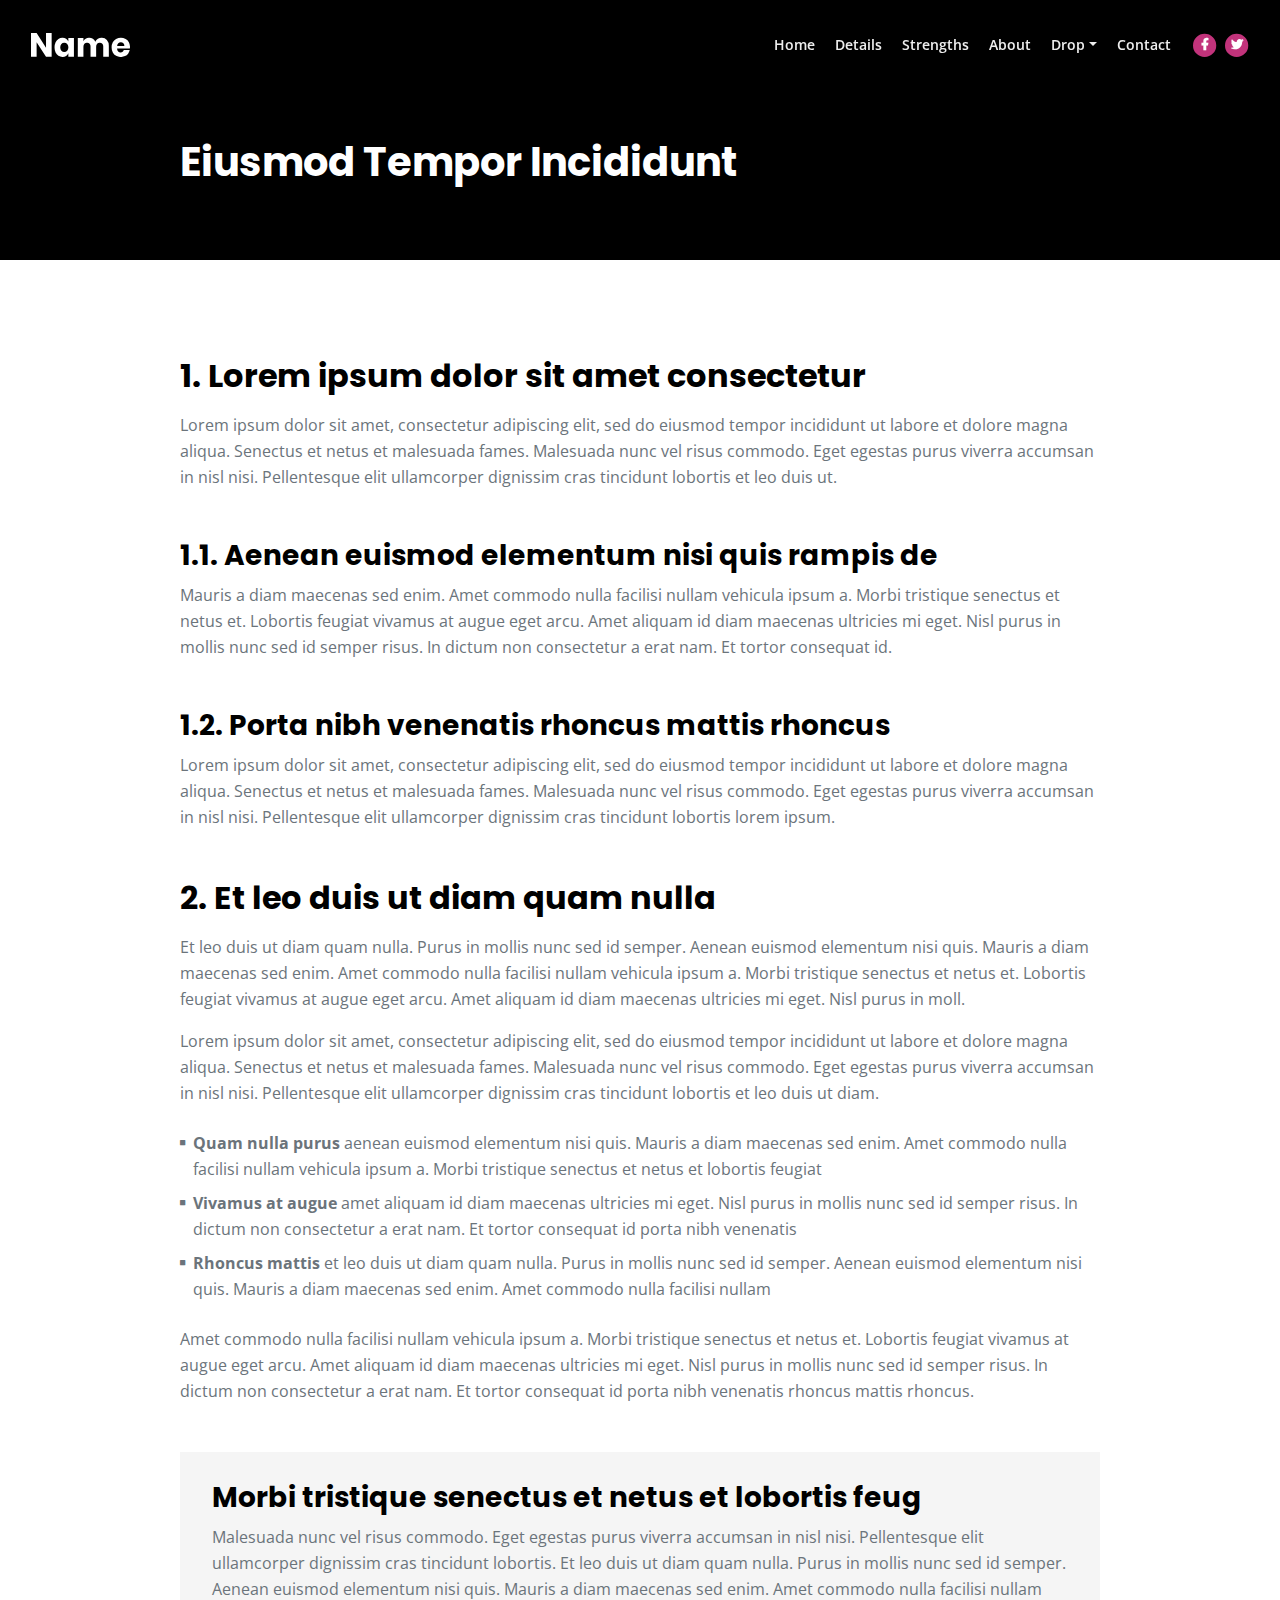
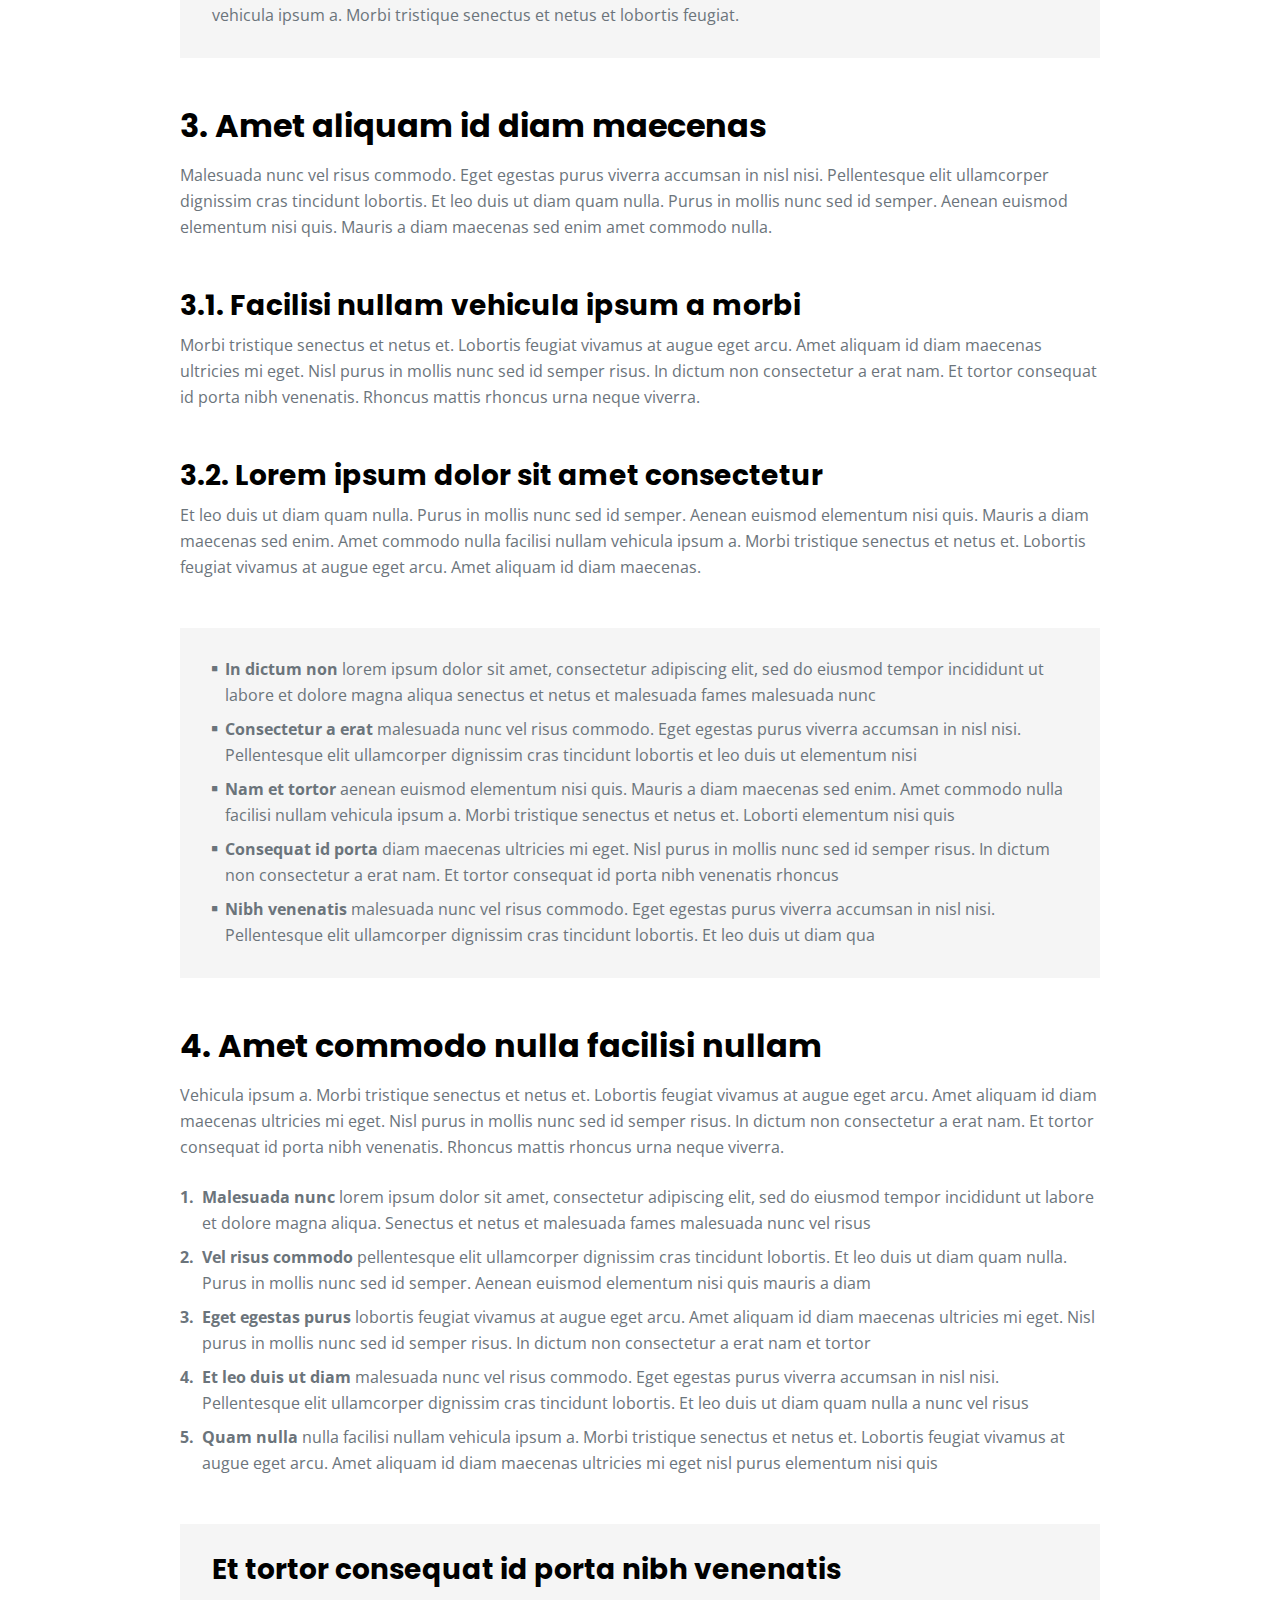
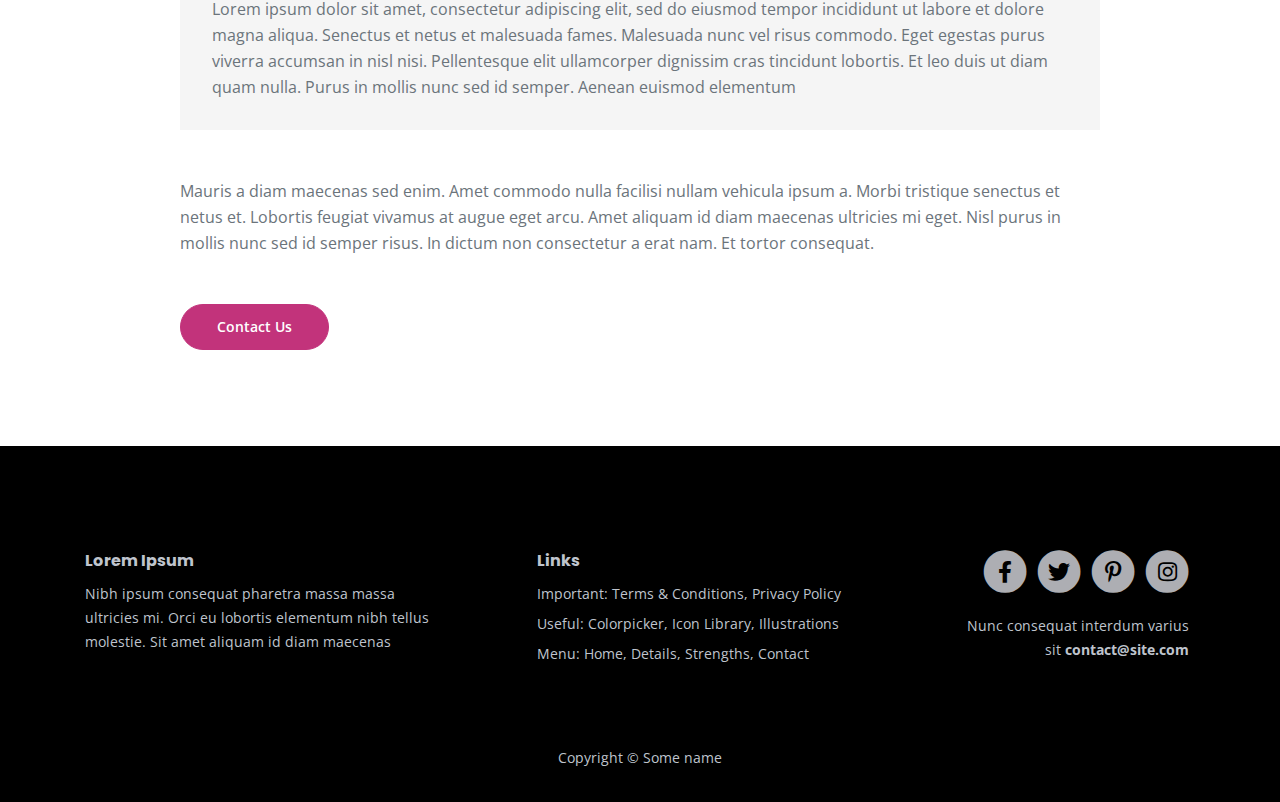
==== privacy.html @ de491080 "first commmit" ====
<!DOCTYPE html>
<html lang="en">
    <head>
        <meta charset="utf-8">
        <meta name="viewport" content="width=device-width, initial-scale=1, shrink-to-fit=no">
        
        <!-- SEO Meta Tags -->
        <meta name="description" content="Your description">
        <meta name="author" content="Your name">

        <!-- OG Meta Tags to improve the way the post looks when you share the page on Facebook, Twitter, LinkedIn -->
        <meta property="og:site_name" content="" /> <!-- website name -->
        <meta property="og:site" content="" /> <!-- website link -->
        <meta property="og:title" content=""/> <!-- title shown in the actual shared post -->
        <meta property="og:description" content="" /> <!-- description shown in the actual shared post -->
        <meta property="og:image" content="" /> <!-- image link, make sure it's jpg -->
        <meta property="og:url" content="" /> <!-- where do you want your post to link to -->
        <meta name="twitter:card" content="summary_large_image"> <!-- to have large image post format in Twitter -->

        <!-- Webpage Title -->
        <title>Privacy Policy</title>
        
        <!-- Styles -->
        <link rel="preconnect" href="https://fonts.gstatic.com">
        <link href="https://fonts.googleapis.com/css2?family=Open+Sans:ital,wght@0,400;0,600;0,700;1,400&family=Poppins:wght@600&display=swap" rel="stylesheet">
        <link href="css/bootstrap.css" rel="stylesheet">
        <link href="css/fontawesome-all.css" rel="stylesheet">
        <link href="css/swiper.css" rel="stylesheet">
        <link href="css/magnific-popup.css" rel="stylesheet">
        <link href="css/styles.css" rel="stylesheet">
        
        <!-- Favicon  -->
        <link rel="icon" href="images/favicon.png">
    </head>
    <body data-spy="scroll" data-target=".fixed-top">
        
        <!-- Navigation -->
        <nav class="navbar navbar-expand-lg fixed-top navbar-dark">
            <div class="container">
                
                <!-- Image Logo -->
                <a class="navbar-brand logo-image" href="index.html"><img src="images/logo.svg" alt="alternative"></a>  

                <!-- Text Logo - Use this if you don't have a graphic logo -->
                <!-- <a class="navbar-brand logo-text page-scroll" href="index.html">Name</a> -->

                <button class="navbar-toggler p-0 border-0" type="button" data-toggle="offcanvas">
                    <span class="navbar-toggler-icon"></span>
                </button>

                <div class="navbar-collapse offcanvas-collapse" id="navbarsExampleDefault">
                    <ul class="navbar-nav ml-auto">
                        <li class="nav-item">
                            <a class="nav-link page-scroll" href="index.html#header">Home <span class="sr-only">(current)</span></a>
                        </li>
                        <li class="nav-item">
                            <a class="nav-link page-scroll" href="index.html#details">Details</a>
                        </li>
                        <li class="nav-item">
                            <a class="nav-link page-scroll" href="index.html#strengths">Strengths</a>
                        </li>
                        <li class="nav-item">
                            <a class="nav-link page-scroll" href="index.html#about">About</a>
                        </li>
                        <li class="nav-item dropdown">
                            <a class="nav-link dropdown-toggle" href="#" id="dropdown01" data-toggle="dropdown" aria-haspopup="true" aria-expanded="false">Drop</a>
                            <div class="dropdown-menu" aria-labelledby="dropdown01">
                                <a class="dropdown-item page-scroll" href="article.html">Article Details</a>
                                <div class="dropdown-divider"></div>
                                <a class="dropdown-item page-scroll" href="terms.html">Terms Conditions</a>
                                <div class="dropdown-divider"></div>
                                <a class="dropdown-item page-scroll" href="privacy.html">Privacy Policy</a>
                            </div>
                        </li>
                        <li class="nav-item">
                            <a class="nav-link page-scroll" href="index.html#contact">Contact</a>
                        </li>
                    </ul>
                    <span class="nav-item social-icons">
                        <span class="fa-stack">
                            <a href="#your-link">
                                <i class="fas fa-circle fa-stack-2x"></i>
                                <i class="fab fa-facebook-f fa-stack-1x"></i>
                            </a>
                        </span>
                        <span class="fa-stack">
                            <a href="#your-link">
                                <i class="fas fa-circle fa-stack-2x"></i>
                                <i class="fab fa-twitter fa-stack-1x"></i>
                            </a>
                        </span>
                    </span>
                </div> <!-- end of navbar-collapse -->
            </div> <!-- end of container -->
        </nav> <!-- end of navbar -->
        <!-- end of navigation -->


        <!-- Header -->
        <header class="ex-header">
            <div class="container">
                <div class="row">
                    <div class="col-xl-10 offset-xl-1">
                        <h1>Eiusmod Tempor Incididunt</h1>
                    </div> <!-- end of col -->
                </div> <!-- end of row -->
            </div> <!-- end of container -->
        </header> <!-- end of ex-header -->
        <!-- end of header -->


        <!-- Basic -->
        <div class="ex-basic-1 pt-5 pb-5">
            <div class="container">
                <div class="row">
                    <div class="col-xl-10 offset-xl-1">
                        <h2 class="mt-5 mb-3">1. Lorem ipsum dolor sit amet consectetur</h2>
                        <p class="mb-5">Lorem ipsum dolor sit amet, consectetur adipiscing elit, sed do eiusmod tempor incididunt ut labore et dolore magna aliqua. Senectus et netus et malesuada fames. Malesuada nunc vel risus commodo. Eget egestas purus viverra accumsan in nisl nisi. Pellentesque elit ullamcorper dignissim cras tincidunt lobortis et leo duis ut.</p>
                        <h3>1.1. Aenean euismod elementum nisi quis rampis de</h3>
                        <p class="mb-5">Mauris a diam maecenas sed enim. Amet commodo nulla facilisi nullam vehicula ipsum a. Morbi tristique senectus et netus et. Lobortis feugiat vivamus at augue eget arcu. Amet aliquam id diam maecenas ultricies mi eget. Nisl purus in mollis nunc sed id semper risus. In dictum non consectetur a erat nam. Et tortor consequat id.</p>
                        <h3>1.2. Porta nibh venenatis rhoncus mattis rhoncus</h3>
                        <p class="mb-5">Lorem ipsum dolor sit amet, consectetur adipiscing elit, sed do eiusmod tempor incididunt ut labore et dolore magna aliqua. Senectus et netus et malesuada fames. Malesuada nunc vel risus commodo. Eget egestas purus viverra accumsan in nisl nisi. Pellentesque elit ullamcorper dignissim cras tincidunt lobortis lorem ipsum.</p>
                        
                        <h2 class="mb-3">2. Et leo duis ut diam quam nulla</h2>
                        <p>Et leo duis ut diam quam nulla. Purus in mollis nunc sed id semper. Aenean euismod elementum nisi quis. Mauris a diam maecenas sed enim. Amet commodo nulla facilisi nullam vehicula ipsum a. Morbi tristique senectus et netus et. Lobortis feugiat vivamus at augue eget arcu. Amet aliquam id diam maecenas ultricies mi eget. Nisl purus in moll.</p>
                        <p class="mb-4">Lorem ipsum dolor sit amet, consectetur adipiscing elit, sed do eiusmod tempor incididunt ut labore et dolore magna aliqua. Senectus et netus et malesuada fames. Malesuada nunc vel risus commodo. Eget egestas purus viverra accumsan in nisl nisi. Pellentesque elit ullamcorper dignissim cras tincidunt lobortis et leo duis ut diam.</p>
                        <ul class="list-unstyled li-space-lg mb-4">
                            <li class="media">
                                <i class="fas fa-square"></i>
                                <div class="media-body"><strong>Quam nulla purus</strong> aenean euismod elementum nisi quis. Mauris a diam maecenas sed enim. Amet commodo nulla facilisi nullam vehicula ipsum a. Morbi tristique senectus et netus et lobortis feugiat</div>
                            </li>
                            <li class="media">
                                <i class="fas fa-square"></i>
                                <div class="media-body"><strong>Vivamus at augue</strong> amet aliquam id diam maecenas ultricies mi eget. Nisl purus in mollis nunc sed id semper risus. In dictum non consectetur a erat nam. Et tortor consequat id porta nibh venenatis</div>
                            </li>
                            <li class="media">
                                <i class="fas fa-square"></i>
                                <div class="media-body"><strong>Rhoncus mattis</strong> et leo duis ut diam quam nulla. Purus in mollis nunc sed id semper. Aenean euismod elementum nisi quis. Mauris a diam maecenas sed enim. Amet commodo nulla facilisi nullam</div>
                            </li>
                        </ul>
                        <p class="mb-5">Amet commodo nulla facilisi nullam vehicula ipsum a. Morbi tristique senectus et netus et. Lobortis feugiat vivamus at augue eget arcu. Amet aliquam id diam maecenas ultricies mi eget. Nisl purus in mollis nunc sed id semper risus. In dictum non consectetur a erat nam. Et tortor consequat id porta nibh venenatis rhoncus mattis rhoncus.</p>
                        <div class="text-box mb-5">
                            <h3>Morbi tristique senectus et netus et lobortis feug</h3>
                            <p>Malesuada nunc vel risus commodo. Eget egestas purus viverra accumsan in nisl nisi. Pellentesque elit ullamcorper dignissim cras tincidunt lobortis. Et leo duis ut diam quam nulla. Purus in mollis nunc sed id semper. Aenean euismod elementum nisi quis. Mauris a diam maecenas sed enim. Amet commodo nulla facilisi nullam vehicula ipsum a. Morbi tristique senectus et netus et lobortis feugiat.</p>
                        </div> <!-- end of text-box -->
                        
                        <h2 class="mb-3">3. Amet aliquam id diam maecenas</h2>
                        <p class="mb-5"> Malesuada nunc vel risus commodo. Eget egestas purus viverra accumsan in nisl nisi. Pellentesque elit ullamcorper dignissim cras tincidunt lobortis. Et leo duis ut diam quam nulla. Purus in mollis nunc sed id semper. Aenean euismod elementum nisi quis. Mauris a diam maecenas sed enim amet commodo nulla.</p>
                        <h3>3.1. Facilisi nullam vehicula ipsum a morbi</h3>
                        <p class="mb-5">Morbi tristique senectus et netus et. Lobortis feugiat vivamus at augue eget arcu. Amet aliquam id diam maecenas ultricies mi eget. Nisl purus in mollis nunc sed id semper risus. In dictum non consectetur a erat nam. Et tortor consequat id porta nibh venenatis. Rhoncus mattis rhoncus urna neque viverra.</p>
                        <h3>3.2. Lorem ipsum dolor sit amet consectetur</h3>
                        <p class="mb-5">Et leo duis ut diam quam nulla. Purus in mollis nunc sed id semper. Aenean euismod elementum nisi quis. Mauris a diam maecenas sed enim. Amet commodo nulla facilisi nullam vehicula ipsum a. Morbi tristique senectus et netus et. Lobortis feugiat vivamus at augue eget arcu. Amet aliquam id diam maecenas.</p>
                        <div class="text-box mb-5">
                            <ul class="list-unstyled li-space-lg">
                                <li class="media">
                                    <i class="fas fa-square"></i>
                                    <div class="media-body"><strong>In dictum non</strong> lorem ipsum dolor sit amet, consectetur adipiscing elit, sed do eiusmod tempor incididunt ut labore et dolore magna aliqua senectus et netus et malesuada fames malesuada nunc</div>
                                </li>
                                <li class="media">
                                    <i class="fas fa-square"></i>
                                    <div class="media-body"><strong>Consectetur a erat</strong> malesuada nunc vel risus commodo. Eget egestas purus viverra accumsan in nisl nisi. Pellentesque elit ullamcorper dignissim cras tincidunt lobortis et leo duis ut elementum nisi</div>
                                </li>
                                <li class="media">
                                    <i class="fas fa-square"></i>
                                    <div class="media-body"><strong>Nam et tortor</strong> aenean euismod elementum nisi quis. Mauris a diam maecenas sed enim. Amet commodo nulla facilisi nullam vehicula ipsum a. Morbi tristique senectus et netus et. Loborti elementum nisi quis</div>
                                </li>
                                <li class="media">
                                    <i class="fas fa-square"></i>
                                    <div class="media-body"><strong>Consequat id porta</strong> diam maecenas ultricies mi eget. Nisl purus in mollis nunc sed id semper risus. In dictum non consectetur a erat nam. Et tortor consequat id porta nibh venenatis rhoncus</div>
                                </li>
                                <li class="media">
                                    <i class="fas fa-square"></i>
                                    <div class="media-body"><strong>Nibh venenatis</strong> malesuada nunc vel risus commodo. Eget egestas purus viverra accumsan in nisl nisi. Pellentesque elit ullamcorper dignissim cras tincidunt lobortis. Et leo duis ut diam qua</div>
                                </li>
                            </ul>
                        </div> <!-- end of text-box -->
                        
                        <h2 class="mb-3">4. Amet commodo nulla facilisi nullam</h2>
                        <p class="mb-4">Vehicula ipsum a. Morbi tristique senectus et netus et. Lobortis feugiat vivamus at augue eget arcu. Amet aliquam id diam maecenas ultricies mi eget. Nisl purus in mollis nunc sed id semper risus. In dictum non consectetur a erat nam. Et tortor consequat id porta nibh venenatis. Rhoncus mattis rhoncus urna neque viverra.</p>
                        <ul class="list-unstyled li-space-lg mb-5">
                            <li class="media">
                                <strong>1.</strong>
                                <div class="media-body"><strong>Malesuada nunc</strong> lorem ipsum dolor sit amet, consectetur adipiscing elit, sed do eiusmod tempor incididunt ut labore et dolore magna aliqua. Senectus et netus et malesuada fames malesuada nunc vel risus</div>
                            </li>
                            <li class="media">
                                <strong>2.</strong>
                                <div class="media-body"><strong>Vel risus commodo</strong> pellentesque elit ullamcorper dignissim cras tincidunt lobortis. Et leo duis ut diam quam nulla. Purus in mollis nunc sed id semper. Aenean euismod elementum nisi quis mauris a diam</div>
                            </li>
                            <li class="media">
                                <strong>3.</strong>
                                <div class="media-body"><strong>Eget egestas purus</strong> lobortis feugiat vivamus at augue eget arcu. Amet aliquam id diam maecenas ultricies mi eget. Nisl purus in mollis nunc sed id semper risus. In dictum non consectetur a erat nam et tortor</div>
                            </li>
                            <li class="media">
                                <strong>4.</strong>
                                <div class="media-body"><strong>Et leo duis ut diam</strong> malesuada nunc vel risus commodo. Eget egestas purus viverra accumsan in nisl nisi. Pellentesque elit ullamcorper dignissim cras tincidunt lobortis. Et leo duis ut diam quam nulla a nunc vel risus</div>
                            </li>
                            <li class="media">
                                <strong>5.</strong>
                                <div class="media-body"><strong>Quam nulla</strong> nulla facilisi nullam vehicula ipsum a. Morbi tristique senectus et netus et. Lobortis feugiat vivamus at augue eget arcu. Amet aliquam id diam maecenas ultricies mi eget nisl purus elementum nisi quis</div>
                            </li>
                        </ul>
                        
                        <div class="text-box mb-5">
                            <h3>Et tortor consequat id porta nibh venenatis</h3>
                            <p>Lorem ipsum dolor sit amet, consectetur adipiscing elit, sed do eiusmod tempor incididunt ut labore et dolore magna aliqua. Senectus et netus et malesuada fames. Malesuada nunc vel risus commodo. Eget egestas purus viverra accumsan in nisl nisi. Pellentesque elit ullamcorper dignissim cras tincidunt lobortis. Et leo duis ut diam quam nulla. Purus in mollis nunc sed id semper. Aenean euismod elementum</p>
                        </div> <!-- end of text-box -->
                        <p class="mb-5">Mauris a diam maecenas sed enim. Amet commodo nulla facilisi nullam vehicula ipsum a. Morbi tristique senectus et netus et. Lobortis feugiat vivamus at augue eget arcu. Amet aliquam id diam maecenas ultricies mi eget. Nisl purus in mollis nunc sed id semper risus. In dictum non consectetur a erat nam. Et tortor consequat.</p>
                        
                        <a class="btn-solid-reg mb-5" href="index.html#contact">Contact Us</a>
                    </div> <!-- end of col -->
                </div> <!-- end of row -->
            </div> <!-- end of container -->
        </div> <!-- end of ex-basic-1 -->
        <!-- end of basic -->


        <!-- Footer -->
        <div class="footer">
            <div class="container">
                <div class="row">
                    <div class="col-lg-12">
                        <div class="footer-col first">
                            <h6>Lorem Ipsum</h6>
                            <p class="p-small">Nibh ipsum consequat pharetra massa massa ultricies mi. Orci eu lobortis elementum nibh tellus molestie. Sit amet aliquam id diam maecenas</p>
                        </div> <!-- end of footer-col -->
                        <div class="footer-col second">
                            <h6>Links</h6>
                            <ul class="list-unstyled li-space-lg p-small">
                                <li>Important: <a href="terms.html">Terms & Conditions</a>, <a href="privacy.html">Privacy Policy</a></li>
                                <li>Useful: <a href="#">Colorpicker</a>, <a href="#">Icon Library</a>, <a href="#">Illustrations</a></li>
                                <li>Menu: <a class="page-scroll" href="#header">Home</a>, <a class="page-scroll" href="#details">Details</a>, <a class="page-scroll" href="#strengths">Strengths</a>, <a class="page-scroll" href="#contact">Contact</a></li>
                            </ul>
                        </div> <!-- end of footer-col -->
                        <div class="footer-col third">
                            <span class="fa-stack">
                                <a href="#your-link">
                                    <i class="fas fa-circle fa-stack-2x"></i>
                                    <i class="fab fa-facebook-f fa-stack-1x"></i>
                                </a>
                            </span>
                            <span class="fa-stack">
                                <a href="#your-link">
                                    <i class="fas fa-circle fa-stack-2x"></i>
                                    <i class="fab fa-twitter fa-stack-1x"></i>
                                </a>
                            </span>
                            <span class="fa-stack">
                                <a href="#your-link">
                                    <i class="fas fa-circle fa-stack-2x"></i>
                                    <i class="fab fa-pinterest-p fa-stack-1x"></i>
                                </a>
                            </span>
                            <span class="fa-stack">
                                <a href="#your-link">
                                    <i class="fas fa-circle fa-stack-2x"></i>
                                    <i class="fab fa-instagram fa-stack-1x"></i>
                                </a>
                            </span>
                            <p class="p-small">Nunc consequat interdum varius sit <a href="mailto:contact@site.com"><strong>contact@site.com</strong></a></p>
                        </div> <!-- end of footer-col -->
                    </div> <!-- end of col -->
                </div> <!-- end of row -->
            </div> <!-- end of container -->
        </div> <!-- end of footer -->  
        <!-- end of footer -->


        <!-- Copyright -->
        <div class="copyright">
            <div class="container">
                <div class="row">
                    <div class="col-lg-12">
                        <p class="p-small">Copyright © Some name</p>
                    </div> <!-- end of col -->
                </div> <!-- enf of row -->
            </div> <!-- end of container -->
        </div> <!-- end of copyright --> 
        <!-- end of copyright -->
        
            
        <!-- Scripts -->
        <script src="js/jquery.min.js"></script> <!-- jQuery for Bootstrap's JavaScript plugins -->
        <script src="js/bootstrap.min.js"></script> <!-- Bootstrap framework -->
        <script src="js/jquery.easing.min.js"></script> <!-- jQuery Easing for smooth scrolling between anchors -->
        <script src="js/swiper.min.js"></script> <!-- Swiper for image and text sliders -->
        <script src="js/jquery.magnific-popup.js"></script> <!-- Magnific Popup for lightboxes -->
        <script src="js/scripts.js"></script> <!-- Custom scripts -->
    </body>
</html>
---- css/styles.css ----
/* Description: Master CSS file */

/*****************************************
Table Of Contents:
- General Styles
- Navigation
- Header
- Details 1
- Details 2
- Details Lightbox
- Details 3
- Mission
- Strengths
- Projects
- About
- Invitation
- Contact
- Footer
- Copyright
- Back To Top Button 
- Extra Pages
- Media Queries
******************************************/

/*****************************************
Colors:
- Backgrounds, navbar - black #000000
- Backgrounds - light gray #f5f5f5
- Buttons, icons - red #c2337b
- Headings text - black #000000
- Body text - dark gray #6b747b
******************************************/


/**************************/
/*     General Styles     */
/**************************/
body,
html {
    width: 100%;
	height: 100%;
}

body, p {
	color: #6b747b; 
	font: 400 1rem/1.625rem "Open Sans", sans-serif;
}

h1 {
	color: #000000;
	font-weight: 700;
	font-size: 2.5rem;
	line-height: 3.25rem;
	font-family: "Poppins"
}

h2 {
	color: #000000;
	font-weight: 700;
	font-size: 2rem;
	line-height: 2.5rem;
	font-family: "Poppins"
}

h3 {
	color: #000000;
	font-weight: 700;
	font-size: 1.75rem;
	line-height: 2.25rem;
	font-family: "Poppins"
}

h4 {
	color: #000000;
	font-weight: 700;
	font-size: 1.5rem;
	line-height: 2rem;
	font-family: "Poppins"
}

h5 {
	color: #000000;
	font-weight: 700;
	font-size: 1.25rem;
	line-height: 1.625rem;
	font-family: "Poppins"
}

h6 {
	color: #000000;
	font-weight: 700;
	font-size: 1rem;
	line-height: 1.375rem;
	font-family: "Poppins"
}

.p-large {
	font-size: 1.125rem;
	line-height: 1.75rem;
}

.p-small {
	font-size: 0.875rem;
	line-height: 1.5rem;
}

.testimonial-text {
	font-style: italic;
}

.testimonial-author {
	font-weight: 700;
	font-size: 1rem;
	line-height: 1.5rem;
}

.li-space-lg li {
	margin-bottom: 0.5rem;
}

a {
	color: #6b747b;
	text-decoration: underline;
}

a:hover {
	color: #6b747b;
	text-decoration: underline;
}

.no-line {
	text-decoration: none;
}

.no-line:hover {
	text-decoration: none;
}

.red {
	color: #c2337b;
}

.bg-gray {
	background-color: #f5f5f5;
}

.hr-heading {
	display: block;
	width: 3rem;
	height: 2px;
	margin-top: 0.75rem;
	margin-bottom: 0.75rem;
	border: none;
	background-color: #c2337b;
}

.btn-solid-reg {
	display: inline-block;
	padding: 1.375rem 2.25rem 1.375rem 2.25rem;
	border: 1px solid #c2337b;
	border-radius: 32px;
	background-color: #c2337b;
	color: #ffffff;
	font-weight: 600;
	font-size: 0.875rem;
	line-height: 0;
	text-decoration: none;
	transition: all 0.2s;
}

.btn-solid-reg:hover {
	background-color: transparent;
	color: #c2337b; /* needs to stay here because of the color property of a tag */
	text-decoration: none;
}

.btn-solid-lg {
	display: inline-block;
	padding: 1.625rem 2.625rem 1.625rem 2.625rem;
	border: 1px solid #c2337b;
	border-radius: 32px;
	background-color: #c2337b;
	color: #ffffff;
	font-weight: 600;
	font-size: 0.875rem;
	line-height: 0;
	text-decoration: none;
	transition: all 0.2s;
}

.btn-solid-lg:hover {
	background-color: transparent;
	color: #c2337b; /* needs to stay here because of the color property of a tag */
	text-decoration: none;
}

.btn-outline-reg {
	display: inline-block;
	padding: 1.375rem 2.25rem 1.375rem 2.25rem;
	border: 1px solid #000000;
	border-radius: 32px;
	background-color: transparent;
	color: #000000;
	font-weight: 600;
	font-size: 0.875rem;
	line-height: 0;
	text-decoration: none;
	transition: all 0.2s;
}

.btn-outline-reg:hover {
	background-color: #000000;
	color: #ffffff;
	text-decoration: none;
}

.btn-outline-lg {
	display: inline-block;
	padding: 1.625rem 2.625rem 1.625rem 2.625rem;
	border: 1px solid #000000;
	border-radius: 32px;
	background-color: transparent;
	color: #000000;
	font-weight: 600;
	font-size: 0.875rem;
	line-height: 0;
	text-decoration: none;
	transition: all 0.2s;
}

.btn-outline-lg:hover {
	background-color: #000000;
	color: #ffffff;
	text-decoration: none;
}

.btn-outline-sm {
	display: inline-block;
	padding: 1rem 1.5rem 1rem 1.5rem;
	border: 1px solid #000000;
	border-radius: 32px;
	background-color: transparent;
	color: #000000;
	font-weight: 600;
	font-size: 0.875rem;
	line-height: 0;
	text-decoration: none;
	transition: all 0.2s;
}

.btn-outline-sm:hover {
	background-color: #000000;
	color: #ffffff;
	text-decoration: none;
}

.form-group {
	position: relative;
	margin-bottom: 1.25rem;
}

.label-control {
	position: absolute;
	top: 0.875rem;
	left: 1.5rem;
	color: #7d838a;
	opacity: 1;
	font-size: 0.875rem;
	line-height: 1.375rem;
	cursor: text;
	transition: all 0.2s ease;
}

.form-control-input:focus + .label-control,
.form-control-input.notEmpty + .label-control,
.form-control-textarea:focus + .label-control,
.form-control-textarea.notEmpty + .label-control {
	top: 0.125rem;
	color: #6b747b;
	opacity: 1;
	font-size: 0.75rem;
	font-weight: 700;
}

.form-control-input,
.form-control-select {
	display: block; /* needed for proper display of the label in Firefox, IE, Edge */
	width: 100%;
	padding-top: 1.125rem;
	padding-bottom: 0.125rem;
	padding-left: 1.5rem;
	border: 1px solid #cbcbd1;
	background-color: #ffffff;
	color: #6b747b;
	font-size: 0.875rem;
	line-height: 1.875rem;
	transition: all 0.2s;
	-webkit-appearance: none; /* removes inner shadow on form inputs on ios safari */
}

.form-control-select {
	padding-top: 0.5rem;
	padding-bottom: 0.5rem;
	height: 3.25rem;
	color: #7d838a;
}

select {
    /* you should keep these first rules in place to maintain cross-browser behavior */
    -webkit-appearance: none;
	-moz-appearance: none;
	-ms-appearance: none;
    -o-appearance: none;
    appearance: none;
    background-image: url('../images/down-arrow.png');
    background-position: 96% 50%;
    background-repeat: no-repeat;
    outline: none;
}

.form-control-textarea {
	display: block; /* used to eliminate a bottom gap difference between Chrome and IE/FF */
	width: 100%;
	height: 14rem; /* used instead of html rows to normalize height between Chrome and IE/FF */
	padding-top: 1.5rem;
	padding-left: 1.3125rem;
	border: 1px solid #cbcbd1;
	background-color: #ffffff;
	color: #6b747b;
	font-size: 0.875rem;
	line-height: 1.5rem;
	transition: all 0.2s;
}

.form-control-input:focus,
.form-control-select:focus,
.form-control-textarea:focus {
	border: 1px solid #a1a1a1;
	outline: none; /* Removes blue border on focus */
}

.form-control-input:hover,
.form-control-select:hover,
.form-control-textarea:hover {
	border: 1px solid #a1a1a1;
}

.checkbox {
	font-size: 0.75rem;
	line-height: 1.25rem;
}

input[type='checkbox'] {
	vertical-align: -10%;
	margin-right: 0.5rem;
}

.form-control-submit-button {
	display: inline-block;
	width: 100%;
	height: 3.25rem;
	border: 1px solid #c2337b;
	border-radius: 32px;
	background-color: #c2337b;
	color: #ffffff;
	font-weight: 600;
	font-size: 0.875rem;
	line-height: 0;
	cursor: pointer;
	transition: all 0.2s;
}

.form-control-submit-button:hover {
	border: 1px solid #000000;
	background-color: transparent;
	color: #000000;
}

/* Fade-move Animation For Details Lightbox - Magnific Popup */
/* at start */
.my-mfp-slide-bottom .zoom-anim-dialog {
	opacity: 0;
	transition: all 0.2s ease-out;
	-webkit-transform: translateY(-1.25rem) perspective(37.5rem) rotateX(10deg);
	-ms-transform: translateY(-1.25rem) perspective(37.5rem) rotateX(10deg);
	transform: translateY(-1.25rem) perspective(37.5rem) rotateX(10deg);
}

/* animate in */
.my-mfp-slide-bottom.mfp-ready .zoom-anim-dialog {
	opacity: 1;
	-webkit-transform: translateY(0) perspective(37.5rem) rotateX(0); 
	-ms-transform: translateY(0) perspective(37.5rem) rotateX(0); 
	transform: translateY(0) perspective(37.5rem) rotateX(0); 
}

/* animate out */
.my-mfp-slide-bottom.mfp-removing .zoom-anim-dialog {
	opacity: 0;
	-webkit-transform: translateY(-0.625rem) perspective(37.5rem) rotateX(10deg); 
	-ms-transform: translateY(-0.625rem) perspective(37.5rem) rotateX(10deg); 
	transform: translateY(-0.625rem) perspective(37.5rem) rotateX(10deg); 
}

/* dark overlay, start state */
.my-mfp-slide-bottom.mfp-bg {
	opacity: 0;
	transition: opacity 0.2s ease-out;
}

/* animate in */
.my-mfp-slide-bottom.mfp-ready.mfp-bg {
	opacity: 0.8;
}
/* animate out */
.my-mfp-slide-bottom.mfp-removing.mfp-bg {
	opacity: 0;
}
/* end of fade-move animation for details lightbox - magnific popup */


/**********************/
/*     Navigation     */
/**********************/
.navbar {
	background-color: #000000;
	font-weight: 600;
	font-size: 0.875rem;
	line-height: 0.875rem;
	box-shadow: 0 1px 6px 0 rgba(0, 0, 0, 0.025);
}

.navbar .navbar-brand {
	padding-top: 0.25rem;
	padding-bottom: 0.25rem;
}

.navbar .logo-image img {
    width: 99px;
	height: 24px;
}

.navbar .logo-text {
	color: #ffffff;
	font-weight: 700;
	font-size: 1.875rem;
	line-height: 1rem;
	text-decoration: none;
}

.offcanvas-collapse {
	position: fixed;
	top: 3.25rem; /* adjusts the height between the top of the page and the offcanvas menu */
	bottom: 0;
	left: 100%;
	width: 100%;
	padding-right: 1rem;
	padding-left: 1rem;
	overflow-y: auto;
	visibility: hidden;
	background-color: #000000;
	transition: visibility .3s ease-in-out, -webkit-transform .3s ease-in-out;
	transition: transform .3s ease-in-out, visibility .3s ease-in-out;
	transition: transform .3s ease-in-out, visibility .3s ease-in-out, -webkit-transform .3s ease-in-out;
}

.offcanvas-collapse.open {
	visibility: visible;
	-webkit-transform: translateX(-100%);
	transform: translateX(-100%);
}

.navbar .navbar-nav {
	margin-top: 0.75rem;
	margin-bottom: 0.5rem;
}

.navbar .nav-item .nav-link {
	padding-top: 0.625rem;
	padding-bottom: 0.625rem;
	color: #eeeeee;
	text-decoration: none;
	transition: all 0.2s ease;
}

.navbar .nav-item.dropdown.show .nav-link,
.navbar .nav-item .nav-link:hover,
.navbar .nav-item .nav-link.active {
	color: #ff67b3;
}

/* Dropdown Menu */
.navbar .dropdown .dropdown-menu {
	animation: fadeDropdown 0.2s; /* required for the fade animation */
}

@keyframes fadeDropdown {
    0% {
        opacity: 0;
    }

    100% {
        opacity: 1;
	}
}

.navbar .dropdown-menu {
	margin-top: 0.5rem;
	margin-bottom: 0.5rem;
	border: none;
	background-color: #000000;
}

.navbar .dropdown-item {
	padding-top: 0.5rem;
	padding-bottom: 0.5rem;
	color: #eeeeee;
	font-weight: 600;
	font-size: 0.875rem;
	line-height: 0.875rem;
	text-decoration: none;
}

.navbar .dropdown-item:hover {
	background-color: #000000;
	color: #ff67b3;
}

.navbar .dropdown-divider {
	width: 100%;
	height: 1px;
	margin: 0.5rem auto 0.5rem auto;
	border: none;
	background-color: #505050;
}
/* end of dropdown menu */

.navbar .fa-stack {
	width: 2em;
	margin-right: 0.25rem;
	font-size: 0.75rem;
}

.navbar .fa-stack-2x {
	color: #c2337b;
	transition: all 0.2s ease;
}

.navbar .fa-stack-1x {
	color: #ffffff;
	transition: all 0.2s ease;
}

.navbar .fa-stack:hover .fa-stack-2x {
	color: #ffffff;
}

.navbar .fa-stack:hover .fa-stack-1x {
	color: #c2337b;
}

.navbar .navbar-toggler {
	padding: 0;
	border: none;
	font-size: 1.25rem;
}


/*****************/
/*    Header     */
/*****************/
.header {
	padding-top: 7rem;
	background: linear-gradient(rgba(0, 0, 0, 0.8), rgba(0, 0, 0, 0.8)), url('../images/header-background.jpg') center center no-repeat;
	background-size: cover;
	text-align: center;
}

.header .image-container {
	margin-bottom: 2.75rem;
}

.header .text-container {
	margin-bottom: 7rem;
}

.header h3 {
	margin-bottom: 2rem;
	color: #ffffff;
}

.header .btn-solid-lg:hover {
	border: 1px solid #ffffff;
	color: #ffffff;
}

.header .services {
	padding-top: 4.5rem;
	padding-bottom: 0.375rem;
	background: linear-gradient(to bottom right, #4b00d7, #fa4c50);
}

.header .card {
	margin-bottom: 4rem;
	border: 0;
	background-color: transparent;
}

.header .card .fas {
	margin-bottom: 1.75rem;
	color: #ffffff;
	font-size: 4rem;
}

.header .card-body {
	padding: 0;
}

.header .card h5 {
	margin-bottom: 0.5rem;
	color: #ffffff;
}

.header .card .card-text {
	color: #ffffff;
}


/*********************/
/*     Details 1     */
/*********************/
.basic-1 {
	padding-top: 8.5rem;
	padding-bottom: 10rem;
}

.basic-1 .text-container {
	margin-bottom: 4rem;
}

.basic-1 .hr-heading {
	display: inline-block;
	margin-top: 0.25rem;
	margin-bottom: 1.375rem;
}

.basic-1 .list-unstyled .fas {
	font-size: 0.375rem;
	line-height: 1.625rem;
}

.basic-1 .list-unstyled .media-body {
	margin-left: 0.5rem;
}


/*********************/
/*     Details 2     */
/*********************/
.basic-2 .image-area {
	margin-right: auto;
	margin-left: auto;
}

.basic-2 .text-area {
	width: 100%;
	padding: 3.5rem 1rem 4rem 1rem;
	background-color: #f5f5f5;
}

.basic-2 .text-container {
	max-width: 510px;
	margin-right: auto;
	margin-left: auto;
}

.basic-2 .hr-heading {
	display: inline-block;
	margin-top: 0.25rem;
	margin-bottom: 1rem;
}

.basic-2 p {
	margin-bottom: 1.375rem;
}


/****************************/
/*     Details Lightbox     */
/****************************/
.lightbox-basic {
	position: relative;
	max-width: 1150px;
	margin: 2.5rem auto;
	padding: 3rem 1rem;
	background-color: #ffffff;
	text-align: left;
}

.lightbox-basic .image-container {
	margin-bottom: 3rem;
	text-align: center;
}

.lightbox-basic h3 {
	margin-bottom: 0.5rem;
}

.lightbox-basic hr {
	width: 44px;
	height: 2px;
	margin-top: 0.125rem;
	margin-bottom: 1rem;
	margin-left: 0;
	border: none;
	background-color: #c2337b;
}

.lightbox-basic h4 {
	margin-top: 1.75rem;
	margin-bottom: 0.625rem;
}

.lightbox-basic .list-unstyled {
	margin-bottom: 1.5rem;
}

.lightbox-basic .list-unstyled .fas {
	color: #c2337b;
	font-size: 0.875rem;
	line-height: 1.75rem;
}

.lightbox-basic .list-unstyled .media-body {
	margin-left: 0.625rem;
}

.lightbox-basic .list-unstyled {
	margin-bottom: 1.5rem;
}

/* Action Button */
.lightbox-basic .btn-solid-reg.mfp-close {
	position: relative;
	width: auto;
	height: auto;
	color: #ffffff;
	opacity: 1;
	font-family: "Open Sans";
}

.lightbox-basic .btn-solid-reg.mfp-close:hover {
	color: #c2337b;
}
/* end of action Button */

/* Back Button */
.lightbox-basic .btn-outline-reg.mfp-close.as-button {
	position: relative;
	display: inline-block;
	width: auto;
	height: auto;
	margin-left: 0.375rem;
	padding: 1.375rem 2.25rem 1.375rem 2.25rem;
	border: 1px solid #000000;
	color: #000000;
	opacity: 1;
	font-family: "Open Sans";
}

.lightbox-basic .btn-outline-reg.mfp-close.as-button:hover {
	color: #ffffff;
}
/* end of back button */

/* Close X Button */
.lightbox-basic button.mfp-close.x-button {
	position: absolute;
	top: -2px;
	right: -2px;
	width: 44px;
	height: 44px;
	color: #555555;
}
/* end of close x button */


/*********************/
/*     Details 3     */
/*********************/
.basic-3 {
	padding-top: 10rem;
	padding-bottom: 10rem;
}

.basic-3 .text-container {
	margin-bottom: 4rem;
}

.basic-3 .hr-heading {
	display: inline-block;
	margin-top: 0.25rem;
	margin-bottom: 1.375rem;
}

.basic-3 .list-unstyled .fas {
	font-size: 0.375rem;
	line-height: 1.625rem;
}

.basic-3 .list-unstyled .media-body {
	margin-left: 0.5rem;
}


/*******************/
/*     Mission     */
/*******************/
.basic-4 {
	padding-top: 9rem;
	padding-bottom: 9rem;
	background: linear-gradient(rgba(0, 0, 0, 0.3), rgba(0, 0, 0, 0.3)), url('../images/mission-background.jpg') center center no-repeat;
	background-size: cover;
	text-align: center;
}

.basic-4 .text-container {
	margin-right: 1rem;
	margin-left: 1rem;
	padding: 1.5rem;
	background-color: #ffffff;
}

.basic-4 h4 {
	margin-bottom: 0;
}


/*********************/
/*     Strengths     */
/*********************/
.basic-5 {
	padding-top: 10rem;
	padding-bottom: 2rem;
}

.basic-5 .list-unstyled .media {
	margin-bottom: 4rem;
}

.basic-5 .media .bullet {
	color: #e0d8d8;
	font-weight: 600;
	font-size: 3rem;
	line-height: 2.625rem;
	font-family: "Poppins";
}

.basic-5 .media-body {
	margin-left: 0.625rem;
}


/********************/
/*     Projects     */
/********************/
.slider-1 {
	padding-top: 3rem;
	padding-bottom: 6rem;
}

.slider-1 .slider-container {
	position: relative;
}

.slider-1 .swiper-container {
	position: static;
	width: 86%;
}

.slider-1 .swiper-button-prev,
.slider-1 .swiper-button-next {
	width: 18px;
}

.slider-1 .swiper-button-prev:focus,
.slider-1 .swiper-button-next:focus {
	/* even if you can't see it chrome you can see it on mobile device */
	outline: none;
}

.slider-1 .swiper-button-prev {
	left: -10px;
	background-image: url("data:image/svg+xml;charset=utf-8,%3Csvg%20xmlns%3D'http%3A%2F%2Fwww.w3.org%2F2000%2Fsvg'%20viewBox%3D'0%200%2028%2044'%3E%3Cpath%20d%3D'M0%2C22L22%2C0l2.1%2C2.1L4.2%2C22l19.9%2C19.9L22%2C44L0%2C22L0%2C22L0%2C22z'%20fill%3D'%23505c67'%2F%3E%3C%2Fsvg%3E");
	background-size: 18px 28px;
}

.slider-1 .swiper-button-next {
	right: -10px;
	background-image: url("data:image/svg+xml;charset=utf-8,%3Csvg%20xmlns%3D'http%3A%2F%2Fwww.w3.org%2F2000%2Fsvg'%20viewBox%3D'0%200%2028%2044'%3E%3Cpath%20d%3D'M27%2C22L27%2C22L5%2C44l-2.1-2.1L22.8%2C22L2.9%2C2.1L5%2C0L27%2C22L27%2C22z'%20fill%3D'%23505c67'%2F%3E%3C%2Fsvg%3E");
	background-size: 18px 28px;
}

.slider-1 .image-container {
	margin-bottom: 3rem;
}

.slider-1 h3 {
	margin-bottom: 1rem;
}

.slider-1 .testimonial-author {
	color: #000000;
}


/*****************/
/*     About     */
/*****************/
.basic-6 {
	padding-top: 5rem;
	padding-bottom: 10rem;
}

.basic-6 .text-container {
	padding: 2.5rem 1.5rem 1.5rem 1.5rem;
}

.basic-6 .list-unstyled .fas {
	font-size: 0.375rem;
	line-height: 1.625rem;
}

.basic-6 .list-unstyled .media-body {
	margin-left: 0.5rem;
}


/**********************/
/*     Invitation     */
/**********************/
.basic-7 {
	padding-top: 9rem;
	padding-bottom: 9rem;
	background: linear-gradient(to bottom right, #4b00d7, #fa4c50);
	text-align: center;
}

.basic-7 h4 {
	margin-bottom: 1.75rem;
	color: #ffffff;
}

.basic-7 .btn-solid-lg {
	border-color: #ffffff;
	background-color: #ffffff;
	color: #c2337b;
}

.basic-7 .btn-solid-lg:hover {
	background-color: transparent;
	color: #ffffff;
}


/*******************/
/*     Contact     */
/*******************/
.form-1 {
	padding-top: 9.5rem;
	padding-bottom: 8.5rem;
	background: linear-gradient(rgba(0, 0, 0, 0.8), rgba(0, 0, 0, 0.8)), url('../images/contact-background.jpg') center center no-repeat;
	background-size: cover;
}

.form-1 h2 {
	margin-bottom: 0.75rem;
}

.form-1 h2,
.form-1 .p-heading,
.form-1 .list-unstyled {
	color: #dad5d5;
	text-align: center;
}

.form-1 a {
	color: #dad5d5;
}

.form-1 .p-heading {
	margin-bottom: 0.25rem;
}

.form-1 .list-unstyled {
	margin-bottom: 3.5rem;
}

.form-1 .form-control-input:focus + .label-control,
.form-1 .form-control-input.notEmpty + .label-control {
	color: #dad5d5;
}

.form-1 .label-control {
	color: #dad5d5;
}

.form-1 .form-control-input {
	border: 1px solid #585757;
	background-color: #3a3939;
	color: #dad5d5;
}

.form-1 .form-control-input:hover {
	border-color: #817e7e;
}

.form-1 .form-control-submit-button:hover {
	border: 1px solid #ffffff;
	color: #ffffff;
}


/******************/
/*     Footer     */
/******************/
.footer {
	padding-top: 6.5rem;
	padding-bottom: 2rem;
	background-color: #000000;
}

.footer a {
	text-decoration: none;
}

.footer .footer-col {
	margin-bottom: 3rem;
}

.footer h6 {
	margin-bottom: 0.625rem;
	color: #bfc4cd;
}

.footer p,
.footer a,
.footer ul {
	color: #bfc4cd;
}

.footer .li-space-lg li {
	margin-bottom: 0.375rem;
}

.footer .footer-col.third .fa-stack {
	width: 2em;
	margin-bottom: 1.25rem;
	margin-right: 0.375rem;
	font-size: 1.375rem;
}

.footer .footer-col.third .fa-stack .fa-stack-2x {
	color: #adaeb3;
	transition: all 0.2s ease;
}

.footer .footer-col.third .fa-stack .fa-stack-1x {
    color: #000000;
	transition: all 0.2s ease;
}

.footer .footer-col.third .fa-stack:hover .fa-stack-2x {
    color: #c2337b;
}

.footer .footer-col.third .fa-stack:hover .fa-stack-1x {
	color: #ffffff;
}


/*********************/
/*     Copyright     */
/*********************/
.copyright {
	padding-bottom: 1rem;
	background-color: #000000;
	text-align: center;
}

.copyright p,
.copyright a {
	color: #bfc4cd;
	text-decoration: none;
}


/******************************/
/*     Back To Top Button     */
/******************************/
a.back-to-top {
	position: fixed;
	z-index: 999;
	right: 12px;
	bottom: 12px;
	display: none;
	width: 42px;
	height: 42px;
	border-radius: 30px;
	background: #3a424d url("../images/up-arrow.png") no-repeat center 47%;
	background-size: 18px 18px;
	text-indent: -9999px;
}

a:hover.back-to-top {
	background-color: #c2337b;
}


/***********************/
/*     Extra Pages     */
/***********************/
.ex-header {
	padding-top: 8.5rem;
	padding-bottom: 4rem;
	background-color: #000000;
}

.ex-header h1 {
	color: #ffffff;
}

.ex-basic-1 .list-unstyled .fas {
	font-size: 0.375rem;
	line-height: 1.625rem;
}

.ex-basic-1 .list-unstyled .media-body {
	margin-left: 0.5rem;
}

.ex-basic-1 .text-box {
	padding: 1.25rem 1.25rem 0.5rem 1.25rem;
	background-color: #f5f5f5;
}

.ex-cards-1 .card {
	border: none;
	background-color: transparent;
}

.ex-cards-1 .card .fa-stack {
	width: 2em;
	font-size: 1.125rem;
}

.ex-cards-1 .card .fa-stack-2x {
	color: #c2337b;
}

.ex-cards-1 .card .fa-stack-1x {
	color: #ffffff;
	font-weight: 700;
	line-height: 2.125rem;
}

.ex-cards-1 .card .list-unstyled .media-body {
	margin-left: 0.75rem;
}

.ex-cards-1 .card .list-unstyled .media-body h5 {
	margin-top: 0.125rem;
	margin-bottom: 0.375rem;
}


/*************************/
/*     Media Queries     */
/*************************/	
/* Min-width 768px */
@media (min-width: 768px) {

	/* Header */
	.header {
		padding-top: 10rem;
	}

	.header .text-container {
		margin-bottom: 9rem;
	}
	/* end of header */


	/* Details 2 */
	.basic-2 .text-container {
		max-width: 690px;
	}
	/* end of details 2 */


	/* Contact */
	.form-1 form {
		width: 500px;
		margin-right: auto;
		margin-left: auto;
	}

	.form-1 .list-unstyled li {
		display: inline-block;
		margin-right: 1rem;
	}
	/* end of contact */


	/* Extra Pages */
	.ex-basic-1 .text-box {
		padding: 1.75rem 2rem 0.875rem 2rem;
	}
	/* end of extra pages */
}
/* end of min-width 768px */


/* Min-width 992px */
@media (min-width: 992px) {
	
	/* General Styles */
	.h2-heading {
		width: 35.25rem;
		margin-right: auto;
		margin-left: auto;
	}

	.p-heading {
		width: 46rem;
		margin-right: auto;
		margin-left: auto;
	}
	/* end of general styles */


	/* Navigation */
	.navbar {
		padding-top: 1.75rem;
		background-color: transparent;
		box-shadow: none;
		transition: all 0.2s;
	}

	.navbar.top-nav-collapse {
		padding-top: 0.5rem;
		padding-bottom: 0.5rem;
		background-color: #000000;
		box-shadow: 0 3px 6px 0 rgba(0, 0, 0, 0.025);
	}

	.offcanvas-collapse {
		position: static;
		top: auto;
		bottom: auto;
		left: auto;
		width: auto;
		padding-right: 0;
		padding-left: 0;
		background-color: transparent;
		overflow-y: visible;
		visibility: visible;
	}

	.offcanvas-collapse.open {
		-webkit-transform: none;
		transform: none;
	}

	.navbar .navbar-nav {
		margin-top: 0;
		margin-bottom: 0;
	}
	
	.navbar .nav-item .nav-link {
		padding-right: 0.625rem;
		padding-left: 0.625rem;
	}

	.navbar .dropdown-menu {
		margin-top: 0.25rem;
		box-shadow: 0 3px 3px 1px rgba(0, 0, 0, 0.08);
	}

	.navbar .dropdown-divider {
		width: 90%;
	}

	.navbar .social-icons {
		margin-left: 0.5rem;
	}
	
	.navbar .fa-stack {
		margin-right: 0;
		margin-left: 0.25rem;
	}
	/* end of navigation */


	/* Header */
	.header {
		padding-top: 14rem;
		text-align: left;
	}

	.header .image-container {
		margin-bottom: 0;
	}

	.header .text-container {
		margin-bottom: 11rem;
	}

	.header .services {
		text-align: center;
	}

	.header .card {
		display: inline-block;
		width: 290px;
		vertical-align: top;
	}

	.header .card:nth-of-type(3n+2) {
		margin-right: 1.5rem;
		margin-left: 1.5rem;
	}
	/* end of header */


	/* Details 1 */
	.basic-1 .text-container {
		margin-bottom: 0;
	}
	/* end of details 1 */


	/* Details Lightbox */
	.lightbox-basic {
		padding: 3rem 3rem;
	}

	.lightbox-basic .image-container {
		margin-bottom: 0;
		text-align: left;
	}
	/* end of details lightbox */


	/* Details 3 */
	.basic-3 .text-container {
		margin-bottom: 0;
	}
	/* end of details 3 */


	/* Projects */
	.slider-1 .swiper-container {
		width: 98%;
	}

	.slider-1 .image-container {
		margin-bottom: 0;
	}
	
	.slider-1 .swiper-button-prev {
		left: -22px;
	}
	
	.slider-1 .swiper-button-next {
		right: -22px;
	}
	/* end of projects */


	/* About */
	.basic-6 .text-container {
		padding: 2.75rem 2.75rem 2rem 2.75rem;
	}
	/* end of about */


	/* Invitation */
	.basic-7 h4 {
		width: 830px;
		margin-right: auto;
		margin-left: auto;
	}
	/* end of invitation */


	/* Footer */
	.footer .footer-col {
		margin-bottom: 2rem;
	}

	.footer .footer-col.first {
		display: inline-block;
		width: 320px;
		margin-right: 1.75rem;
		vertical-align: top;
	}
	
	.footer .footer-col.second {
		display: inline-block;
		width: 320px;
		margin-right: 1.75rem;
		vertical-align: top;
	}
	
	.footer .footer-col.third {
		display: inline-block;
		width: 224px;
		text-align: right;
		vertical-align: top;
	}

	.footer .footer-col.third .fa-stack {
		margin-right: 0;
		margin-left: 0.375rem;
	}
	/* end of footer */


	/* Extra Pages */
	.ex-cards-1 .card {
		display: inline-block;
		width: 296px;
		vertical-align: top;
	}

	.ex-cards-1 .card:nth-of-type(3n+2) {
		margin-right: 1rem;
		margin-left: 1rem;
	}
	/* end of extra pages */
}
/* end of min-width 992px */


/* Min-width 1200px */
@media (min-width: 1200px) {

	/* Navigation */
	.navbar .container {
		max-width: 1430px;
	}
	/* end of navigation */


	/* Header */
	.header {
		position: relative;
		padding-top: 19rem;
		padding-bottom: 29rem;
	}

	.header .text-container {
		margin-bottom: 0;
		margin-left: 4rem;
	}

	.header .services {
		position: absolute;
		right: 0;
		bottom: -8rem;
		left: 0;
		width: 1180px;
		margin-right: auto;
		margin-left: auto;
	}

	.header .card {
		width: 290px;
	}

	.header .card:nth-of-type(3n+2) {
		margin-right: 3.5rem;
		margin-left: 3.5rem;
	}
	/* end of header */


	/* Details 1 */
	.basic-1 {
		padding-top: 18rem;
		padding-bottom: 12.5rem;
	}

	.basic-1 .text-container {
		margin-top: 3.5rem;
		margin-right: 4rem;
	}

	.basic-1 .image-container {
		margin-left: 1.5rem;
	}
	/* end of details 1 */


	/* Details 2 */
	.basic-2 .image-area {
		position: relative;
		width: 53%;
		text-align: right;
	}

	.basic-2 .image-container {
		position: absolute;
		right: 0;
		bottom: -2rem;
		max-width: 605px;
	}
	
	.basic-2 .text-area {
		width: 47%;
	}

	.basic-2 .text-container {
		width: 424px;
		margin-left: 4.5rem;
		margin-right: auto;
	}
	/* end of details 2 */


	/* Details Lightbox */
	.lightbox-basic .image-container {
		margin-right: 1.5rem;
	}
	/* end of details lightbox */


	/* Details 3 */
	.basic-3 {
		padding-top: 12.5rem;
	}

	.basic-3 .text-container {
		margin-top: 3.5rem;
		margin-right: 4rem;
	}

	.basic-3 .image-container {
		margin-left: 1.5rem;
	}
	/* end of details 3 */


	/* Mission */
	.basic-4 {
		position: relative;
		height: 800px;
		padding: 0;
	}

	.basic-4 .text-container {
		position: absolute;
		right: 0;
		bottom: -6rem;
		left: 0;
		width: 1110px;
		margin-right: auto;
		margin-left: auto;
		padding: 5rem 0;
	}

	.basic-4 h4 {
		width: 800px;
		margin-right: auto;
		margin-left: auto;
	}
	/* end of mission */


	/* Strengths */
	.basic-5 {
		padding-top: 11rem;
	}

	.basic-5 .list-unstyled {
		width: 850px;
		margin-right: auto;
		margin-left: auto;
	}

	.basic-5 .media .bullet {
		width: 52px;
		font-size: 6rem;
		line-height: 5.25rem;
		text-align: center;
	}
	
	.basic-5 .media-body {
		margin-left: 1.5rem;
	}
	/* end of strengths */


	/* Projects */
	.slider-1 .image-container {
		margin-right: 2rem;
	}

	.slider-1 .text-container {
		margin-top: 1.75rem;
		margin-left: 2rem;
	}

	.slider-1 .swiper-button-prev {
		left: -36px;
	}
	
	.slider-1 .swiper-button-next {
		right: -36px;
	}
	/* end of projects */


	/* About */
	.basic-6 .text-container {
		position: absolute;
		bottom: 6rem;
		width: 470px;
	}

	.basic-6 .image-container {
		width: 920px;
		margin-right: 0;
		margin-left: auto;
	}
	/* end of about */


	/* Footer */
	.footer .footer-col.first {
		width: 352px;
		margin-right: 6rem;
	}
	
	.footer .footer-col.second {
		margin-right: 6.5rem;
	}
	
	.footer .footer-col.third {
		text-align: right;
	}
	/* end of footer */


	/* Extra Pages */
	.ex-cards-1 .card {
		width: 336px;
	}

	.ex-cards-1 .card:nth-of-type(3n+2) {
		margin-right: 2.875rem;
		margin-left: 2.875rem;
	}
	/* end of extra pages */
}
/* end of min-width 1200px */
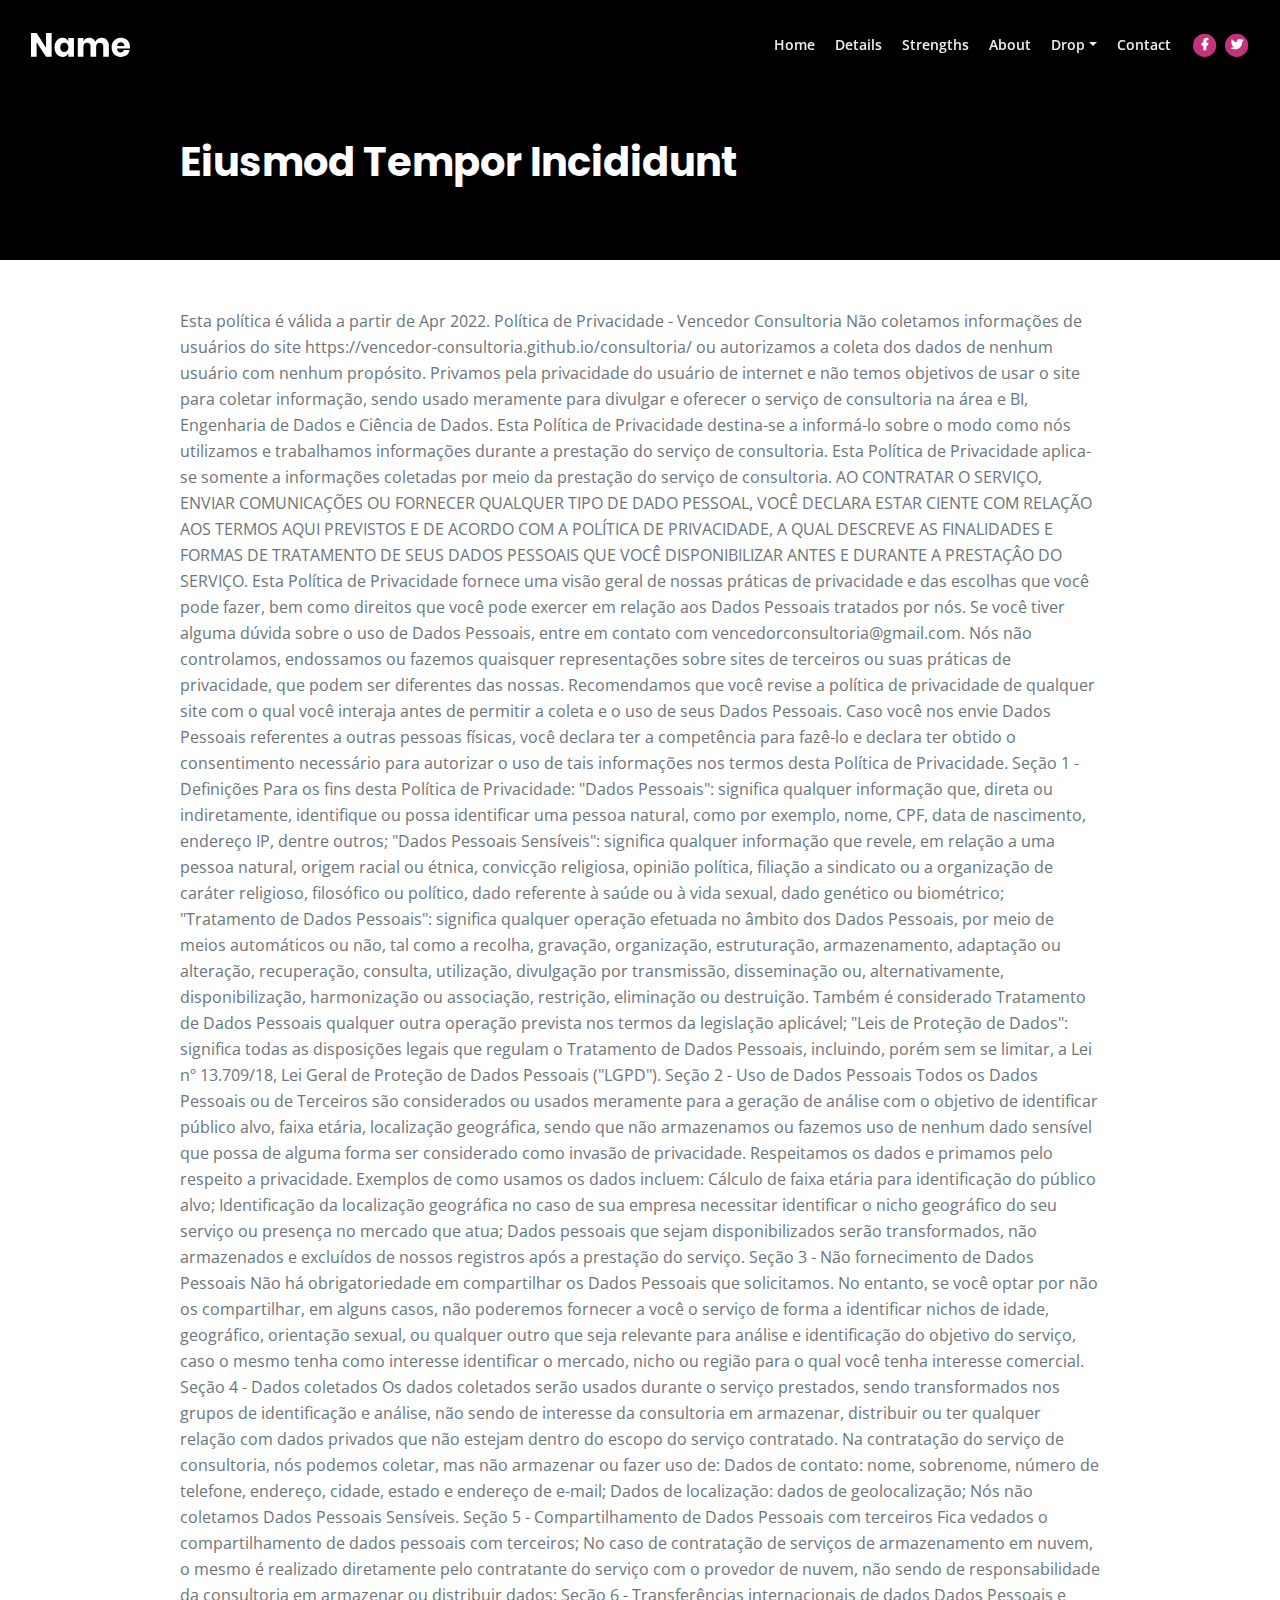
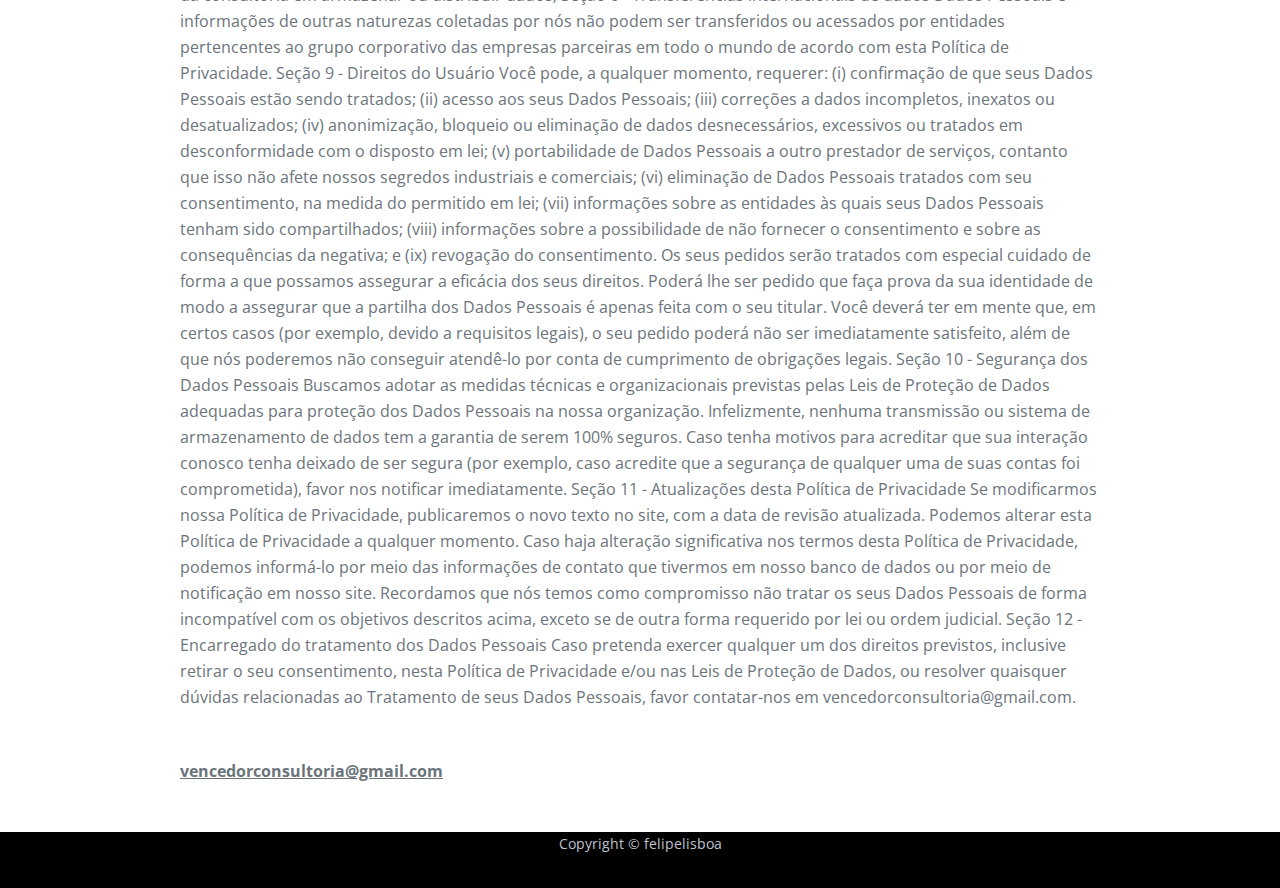
==== commit 54fdb0b0: "update policy and meny" ====
--- a/privacy.html
+++ b/privacy.html
@@ -114,149 +114,85 @@
             <div class="container">
                 <div class="row">
                     <div class="col-xl-10 offset-xl-1">
-                        <h2 class="mt-5 mb-3">1. Lorem ipsum dolor sit amet consectetur</h2>
-                        <p class="mb-5">Lorem ipsum dolor sit amet, consectetur adipiscing elit, sed do eiusmod tempor incididunt ut labore et dolore magna aliqua. Senectus et netus et malesuada fames. Malesuada nunc vel risus commodo. Eget egestas purus viverra accumsan in nisl nisi. Pellentesque elit ullamcorper dignissim cras tincidunt lobortis et leo duis ut.</p>
-                        <h3>1.1. Aenean euismod elementum nisi quis rampis de</h3>
-                        <p class="mb-5">Mauris a diam maecenas sed enim. Amet commodo nulla facilisi nullam vehicula ipsum a. Morbi tristique senectus et netus et. Lobortis feugiat vivamus at augue eget arcu. Amet aliquam id diam maecenas ultricies mi eget. Nisl purus in mollis nunc sed id semper risus. In dictum non consectetur a erat nam. Et tortor consequat id.</p>
-                        <h3>1.2. Porta nibh venenatis rhoncus mattis rhoncus</h3>
-                        <p class="mb-5">Lorem ipsum dolor sit amet, consectetur adipiscing elit, sed do eiusmod tempor incididunt ut labore et dolore magna aliqua. Senectus et netus et malesuada fames. Malesuada nunc vel risus commodo. Eget egestas purus viverra accumsan in nisl nisi. Pellentesque elit ullamcorper dignissim cras tincidunt lobortis lorem ipsum.</p>
-                        
-                        <h2 class="mb-3">2. Et leo duis ut diam quam nulla</h2>
-                        <p>Et leo duis ut diam quam nulla. Purus in mollis nunc sed id semper. Aenean euismod elementum nisi quis. Mauris a diam maecenas sed enim. Amet commodo nulla facilisi nullam vehicula ipsum a. Morbi tristique senectus et netus et. Lobortis feugiat vivamus at augue eget arcu. Amet aliquam id diam maecenas ultricies mi eget. Nisl purus in moll.</p>
-                        <p class="mb-4">Lorem ipsum dolor sit amet, consectetur adipiscing elit, sed do eiusmod tempor incididunt ut labore et dolore magna aliqua. Senectus et netus et malesuada fames. Malesuada nunc vel risus commodo. Eget egestas purus viverra accumsan in nisl nisi. Pellentesque elit ullamcorper dignissim cras tincidunt lobortis et leo duis ut diam.</p>
-                        <ul class="list-unstyled li-space-lg mb-4">
-                            <li class="media">
-                                <i class="fas fa-square"></i>
-                                <div class="media-body"><strong>Quam nulla purus</strong> aenean euismod elementum nisi quis. Mauris a diam maecenas sed enim. Amet commodo nulla facilisi nullam vehicula ipsum a. Morbi tristique senectus et netus et lobortis feugiat</div>
-                            </li>
-                            <li class="media">
-                                <i class="fas fa-square"></i>
-                                <div class="media-body"><strong>Vivamus at augue</strong> amet aliquam id diam maecenas ultricies mi eget. Nisl purus in mollis nunc sed id semper risus. In dictum non consectetur a erat nam. Et tortor consequat id porta nibh venenatis</div>
-                            </li>
-                            <li class="media">
-                                <i class="fas fa-square"></i>
-                                <div class="media-body"><strong>Rhoncus mattis</strong> et leo duis ut diam quam nulla. Purus in mollis nunc sed id semper. Aenean euismod elementum nisi quis. Mauris a diam maecenas sed enim. Amet commodo nulla facilisi nullam</div>
-                            </li>
-                        </ul>
-                        <p class="mb-5">Amet commodo nulla facilisi nullam vehicula ipsum a. Morbi tristique senectus et netus et. Lobortis feugiat vivamus at augue eget arcu. Amet aliquam id diam maecenas ultricies mi eget. Nisl purus in mollis nunc sed id semper risus. In dictum non consectetur a erat nam. Et tortor consequat id porta nibh venenatis rhoncus mattis rhoncus.</p>
-                        <div class="text-box mb-5">
-                            <h3>Morbi tristique senectus et netus et lobortis feug</h3>
-                            <p>Malesuada nunc vel risus commodo. Eget egestas purus viverra accumsan in nisl nisi. Pellentesque elit ullamcorper dignissim cras tincidunt lobortis. Et leo duis ut diam quam nulla. Purus in mollis nunc sed id semper. Aenean euismod elementum nisi quis. Mauris a diam maecenas sed enim. Amet commodo nulla facilisi nullam vehicula ipsum a. Morbi tristique senectus et netus et lobortis feugiat.</p>
-                        </div> <!-- end of text-box -->
-                        
-                        <h2 class="mb-3">3. Amet aliquam id diam maecenas</h2>
-                        <p class="mb-5"> Malesuada nunc vel risus commodo. Eget egestas purus viverra accumsan in nisl nisi. Pellentesque elit ullamcorper dignissim cras tincidunt lobortis. Et leo duis ut diam quam nulla. Purus in mollis nunc sed id semper. Aenean euismod elementum nisi quis. Mauris a diam maecenas sed enim amet commodo nulla.</p>
-                        <h3>3.1. Facilisi nullam vehicula ipsum a morbi</h3>
-                        <p class="mb-5">Morbi tristique senectus et netus et. Lobortis feugiat vivamus at augue eget arcu. Amet aliquam id diam maecenas ultricies mi eget. Nisl purus in mollis nunc sed id semper risus. In dictum non consectetur a erat nam. Et tortor consequat id porta nibh venenatis. Rhoncus mattis rhoncus urna neque viverra.</p>
-                        <h3>3.2. Lorem ipsum dolor sit amet consectetur</h3>
-                        <p class="mb-5">Et leo duis ut diam quam nulla. Purus in mollis nunc sed id semper. Aenean euismod elementum nisi quis. Mauris a diam maecenas sed enim. Amet commodo nulla facilisi nullam vehicula ipsum a. Morbi tristique senectus et netus et. Lobortis feugiat vivamus at augue eget arcu. Amet aliquam id diam maecenas.</p>
-                        <div class="text-box mb-5">
-                            <ul class="list-unstyled li-space-lg">
-                                <li class="media">
-                                    <i class="fas fa-square"></i>
-                                    <div class="media-body"><strong>In dictum non</strong> lorem ipsum dolor sit amet, consectetur adipiscing elit, sed do eiusmod tempor incididunt ut labore et dolore magna aliqua senectus et netus et malesuada fames malesuada nunc</div>
-                                </li>
-                                <li class="media">
-                                    <i class="fas fa-square"></i>
-                                    <div class="media-body"><strong>Consectetur a erat</strong> malesuada nunc vel risus commodo. Eget egestas purus viverra accumsan in nisl nisi. Pellentesque elit ullamcorper dignissim cras tincidunt lobortis et leo duis ut elementum nisi</div>
-                                </li>
-                                <li class="media">
-                                    <i class="fas fa-square"></i>
-                                    <div class="media-body"><strong>Nam et tortor</strong> aenean euismod elementum nisi quis. Mauris a diam maecenas sed enim. Amet commodo nulla facilisi nullam vehicula ipsum a. Morbi tristique senectus et netus et. Loborti elementum nisi quis</div>
-                                </li>
-                                <li class="media">
-                                    <i class="fas fa-square"></i>
-                                    <div class="media-body"><strong>Consequat id porta</strong> diam maecenas ultricies mi eget. Nisl purus in mollis nunc sed id semper risus. In dictum non consectetur a erat nam. Et tortor consequat id porta nibh venenatis rhoncus</div>
-                                </li>
-                                <li class="media">
-                                    <i class="fas fa-square"></i>
-                                    <div class="media-body"><strong>Nibh venenatis</strong> malesuada nunc vel risus commodo. Eget egestas purus viverra accumsan in nisl nisi. Pellentesque elit ullamcorper dignissim cras tincidunt lobortis. Et leo duis ut diam qua</div>
-                                </li>
-                            </ul>
-                        </div> <!-- end of text-box -->
-                        
-                        <h2 class="mb-3">4. Amet commodo nulla facilisi nullam</h2>
-                        <p class="mb-4">Vehicula ipsum a. Morbi tristique senectus et netus et. Lobortis feugiat vivamus at augue eget arcu. Amet aliquam id diam maecenas ultricies mi eget. Nisl purus in mollis nunc sed id semper risus. In dictum non consectetur a erat nam. Et tortor consequat id porta nibh venenatis. Rhoncus mattis rhoncus urna neque viverra.</p>
-                        <ul class="list-unstyled li-space-lg mb-5">
-                            <li class="media">
-                                <strong>1.</strong>
-                                <div class="media-body"><strong>Malesuada nunc</strong> lorem ipsum dolor sit amet, consectetur adipiscing elit, sed do eiusmod tempor incididunt ut labore et dolore magna aliqua. Senectus et netus et malesuada fames malesuada nunc vel risus</div>
-                            </li>
-                            <li class="media">
-                                <strong>2.</strong>
-                                <div class="media-body"><strong>Vel risus commodo</strong> pellentesque elit ullamcorper dignissim cras tincidunt lobortis. Et leo duis ut diam quam nulla. Purus in mollis nunc sed id semper. Aenean euismod elementum nisi quis mauris a diam</div>
-                            </li>
-                            <li class="media">
-                                <strong>3.</strong>
-                                <div class="media-body"><strong>Eget egestas purus</strong> lobortis feugiat vivamus at augue eget arcu. Amet aliquam id diam maecenas ultricies mi eget. Nisl purus in mollis nunc sed id semper risus. In dictum non consectetur a erat nam et tortor</div>
-                            </li>
-                            <li class="media">
-                                <strong>4.</strong>
-                                <div class="media-body"><strong>Et leo duis ut diam</strong> malesuada nunc vel risus commodo. Eget egestas purus viverra accumsan in nisl nisi. Pellentesque elit ullamcorper dignissim cras tincidunt lobortis. Et leo duis ut diam quam nulla a nunc vel risus</div>
-                            </li>
-                            <li class="media">
-                                <strong>5.</strong>
-                                <div class="media-body"><strong>Quam nulla</strong> nulla facilisi nullam vehicula ipsum a. Morbi tristique senectus et netus et. Lobortis feugiat vivamus at augue eget arcu. Amet aliquam id diam maecenas ultricies mi eget nisl purus elementum nisi quis</div>
-                            </li>
-                        </ul>
-                        
-                        <div class="text-box mb-5">
-                            <h3>Et tortor consequat id porta nibh venenatis</h3>
-                            <p>Lorem ipsum dolor sit amet, consectetur adipiscing elit, sed do eiusmod tempor incididunt ut labore et dolore magna aliqua. Senectus et netus et malesuada fames. Malesuada nunc vel risus commodo. Eget egestas purus viverra accumsan in nisl nisi. Pellentesque elit ullamcorper dignissim cras tincidunt lobortis. Et leo duis ut diam quam nulla. Purus in mollis nunc sed id semper. Aenean euismod elementum</p>
-                        </div> <!-- end of text-box -->
-                        <p class="mb-5">Mauris a diam maecenas sed enim. Amet commodo nulla facilisi nullam vehicula ipsum a. Morbi tristique senectus et netus et. Lobortis feugiat vivamus at augue eget arcu. Amet aliquam id diam maecenas ultricies mi eget. Nisl purus in mollis nunc sed id semper risus. In dictum non consectetur a erat nam. Et tortor consequat.</p>
-                        
-                        <a class="btn-solid-reg mb-5" href="index.html#contact">Contact Us</a>
-                    </div> <!-- end of col -->
-                </div> <!-- end of row -->
-            </div> <!-- end of container -->
-        </div> <!-- end of ex-basic-1 -->
-        <!-- end of basic -->
-
-
-        <!-- Footer -->
-        <div class="footer">
-            <div class="container">
-                <div class="row">
-                    <div class="col-lg-12">
-                        <div class="footer-col first">
-                            <h6>Lorem Ipsum</h6>
-                            <p class="p-small">Nibh ipsum consequat pharetra massa massa ultricies mi. Orci eu lobortis elementum nibh tellus molestie. Sit amet aliquam id diam maecenas</p>
-                        </div> <!-- end of footer-col -->
-                        <div class="footer-col second">
-                            <h6>Links</h6>
-                            <ul class="list-unstyled li-space-lg p-small">
-                                <li>Important: <a href="terms.html">Terms & Conditions</a>, <a href="privacy.html">Privacy Policy</a></li>
-                                <li>Useful: <a href="#">Colorpicker</a>, <a href="#">Icon Library</a>, <a href="#">Illustrations</a></li>
-                                <li>Menu: <a class="page-scroll" href="#header">Home</a>, <a class="page-scroll" href="#details">Details</a>, <a class="page-scroll" href="#strengths">Strengths</a>, <a class="page-scroll" href="#contact">Contact</a></li>
-                            </ul>
-                        </div> <!-- end of footer-col -->
-                        <div class="footer-col third">
-                            <span class="fa-stack">
-                                <a href="#your-link">
-                                    <i class="fas fa-circle fa-stack-2x"></i>
-                                    <i class="fab fa-facebook-f fa-stack-1x"></i>
-                                </a>
-                            </span>
-                            <span class="fa-stack">
-                                <a href="#your-link">
-                                    <i class="fas fa-circle fa-stack-2x"></i>
-                                    <i class="fab fa-twitter fa-stack-1x"></i>
-                                </a>
-                            </span>
-                            <span class="fa-stack">
-                                <a href="#your-link">
-                                    <i class="fas fa-circle fa-stack-2x"></i>
-                                    <i class="fab fa-pinterest-p fa-stack-1x"></i>
-                                </a>
-                            </span>
-                            <span class="fa-stack">
-                                <a href="#your-link">
-                                    <i class="fas fa-circle fa-stack-2x"></i>
-                                    <i class="fab fa-instagram fa-stack-1x"></i>
-                                </a>
-                            </span>
-                            <p class="p-small">Nunc consequat interdum varius sit <a href="mailto:contact@site.com"><strong>contact@site.com</strong></a></p>
+                        <p class="mb-5">Esta política é válida a partir de Apr 2022.
+                            Política de Privacidade - Vencedor Consultoria
+                            
+                            Não coletamos informações de usuários do site https://vencedor-consultoria.github.io/consultoria/ ou autorizamos a coleta dos dados de nenhum usuário com nenhum propósito. Privamos pela privacidade do usuário de internet e não temos objetivos de usar o site para coletar informação, sendo usado meramente para divulgar e oferecer o serviço de consultoria na área e BI, Engenharia de Dados e Ciência de Dados.
+                            
+                            Esta Política de Privacidade destina-se a informá-lo sobre o modo como nós utilizamos e trabalhamos informações durante a prestação do serviço de consultoria.
+                            
+                            Esta Política de Privacidade aplica-se somente a informações coletadas por meio da prestação do serviço de consultoria.
+                            
+                            AO CONTRATAR O SERVIÇO, ENVIAR COMUNICAÇÕES OU FORNECER QUALQUER TIPO DE DADO PESSOAL, VOCÊ DECLARA ESTAR CIENTE COM RELAÇÃO AOS TERMOS AQUI PREVISTOS E DE ACORDO COM A POLÍTICA DE PRIVACIDADE, A QUAL DESCREVE AS FINALIDADES E FORMAS DE TRATAMENTO DE SEUS DADOS PESSOAIS QUE VOCÊ DISPONIBILIZAR ANTES E DURANTE A PRESTAÇÂO DO SERVIÇO.
+                            
+                            Esta Política de Privacidade fornece uma visão geral de nossas práticas de privacidade e das escolhas que você pode fazer, bem como direitos que você pode exercer em relação aos Dados Pessoais tratados por nós. Se você tiver alguma dúvida sobre o uso de Dados Pessoais, entre em contato com vencedorconsultoria@gmail.com.
+                            
+                            Nós não controlamos, endossamos ou fazemos quaisquer representações sobre sites de terceiros ou suas práticas de privacidade, que podem ser diferentes das nossas. Recomendamos que você revise a política de privacidade de qualquer site com o qual você interaja antes de permitir a coleta e o uso de seus Dados Pessoais.
+                            
+                            Caso você nos envie Dados Pessoais referentes a outras pessoas físicas, você declara ter a competência para fazê-lo e declara ter obtido o consentimento necessário para autorizar o uso de tais informações nos termos desta Política de Privacidade.
+                            
+                            Seção 1 - Definições
+                            
+                            Para os fins desta Política de Privacidade:
+                            
+                                "Dados Pessoais": significa qualquer informação que, direta ou indiretamente, identifique ou possa identificar uma pessoa natural, como por exemplo, nome, CPF, data de nascimento, endereço IP, dentre outros;
+                                "Dados Pessoais Sensíveis": significa qualquer informação que revele, em relação a uma pessoa natural, origem racial ou étnica, convicção religiosa, opinião política, filiação a sindicato ou a organização de caráter religioso, filosófico ou político, dado referente à saúde ou à vida sexual, dado genético ou biométrico;
+                                "Tratamento de Dados Pessoais": significa qualquer operação efetuada no âmbito dos Dados Pessoais, por meio de meios automáticos ou não, tal como a recolha, gravação, organização, estruturação, armazenamento, adaptação ou alteração, recuperação, consulta, utilização, divulgação por transmissão, disseminação ou, alternativamente, disponibilização, harmonização ou associação, restrição, eliminação ou destruição. Também é considerado Tratamento de Dados Pessoais qualquer outra operação prevista nos termos da legislação aplicável;
+                                "Leis de Proteção de Dados": significa todas as disposições legais que regulam o Tratamento de Dados Pessoais, incluindo, porém sem se limitar, a Lei nº 13.709/18, Lei Geral de Proteção de Dados Pessoais ("LGPD").
+                            
+                            Seção 2 - Uso de Dados Pessoais
+                            
+                            Todos os Dados Pessoais ou de Terceiros são considerados ou usados meramente para a geração de análise com o objetivo de identificar público alvo, faixa etária, localização geográfica, sendo que não armazenamos ou fazemos uso de nenhum dado sensível que possa de alguma forma ser considerado como invasão de privacidade. Respeitamos os dados e primamos pelo respeito a privacidade. Exemplos de como usamos os dados incluem:
+                            
+                                Cálculo de faixa etária para identificação do público alvo;
+                                Identificação da localização geográfica no caso de sua empresa necessitar identificar o nicho geográfico do seu serviço ou presença no mercado que atua;
+                            
+                            Dados pessoais que sejam disponibilizados serão transformados, não armazenados e excluídos de nossos registros após a prestação do serviço.
+                            
+                            Seção 3 - Não fornecimento de Dados Pessoais
+                            
+                            Não há obrigatoriedade em compartilhar os Dados Pessoais que solicitamos. No entanto, se você optar por não os compartilhar, em alguns casos, não poderemos fornecer a você o serviço de forma a identificar nichos de idade, geográfico, orientação sexual, ou qualquer outro que seja relevante para análise e identificação do objetivo do serviço, caso o mesmo tenha como interesse identificar o mercado, nicho ou região para o qual você tenha interesse comercial.
+                            
+                            Seção 4 - Dados coletados
+                            
+                            Os dados coletados serão usados durante o serviço prestados, sendo transformados nos grupos de identificação e análise, não sendo de interesse da consultoria em armazenar, distribuir ou ter qualquer relação com dados privados que não estejam dentro do escopo do serviço contratado.
+                            
+                            Na contratação do serviço de consultoria, nós podemos coletar, mas não armazenar ou fazer uso de:
+                            
+                                Dados de contato: nome, sobrenome, número de telefone, endereço, cidade, estado e endereço de e-mail;
+                            
+                                Dados de localização: dados de geolocalização;
+                                
+                            Nós não coletamos Dados Pessoais Sensíveis.
+                            
+                            Seção 5 - Compartilhamento de Dados Pessoais com terceiros
+                                Fica vedados o compartilhamento de dados pessoais com terceiros;
+                                No caso de contratação de serviços de armazenamento em nuvem, o mesmo é realizado diretamente pelo contratante do serviço com o provedor de nuvem, não sendo de responsabilidade da consultoria em armazenar ou distribuir dados;
+                            
+                            Seção 6 - Transferências internacionais de dados
+                            
+                            Dados Pessoais e informações de outras naturezas coletadas por nós não podem ser transferidos ou acessados por entidades pertencentes ao grupo corporativo das empresas parceiras em todo o mundo de acordo com esta Política de Privacidade.
+                            
+                            Seção 9 - Direitos do Usuário
+                            
+                            Você pode, a qualquer momento, requerer: (i) confirmação de que seus Dados Pessoais estão sendo tratados; (ii) acesso aos seus Dados Pessoais; (iii) correções a dados incompletos, inexatos ou desatualizados; (iv) anonimização, bloqueio ou eliminação de dados desnecessários, excessivos ou tratados em desconformidade com o disposto em lei; (v) portabilidade de Dados Pessoais a outro prestador de serviços, contanto que isso não afete nossos segredos industriais e comerciais; (vi) eliminação de Dados Pessoais tratados com seu consentimento, na medida do permitido em lei; (vii) informações sobre as entidades às quais seus Dados Pessoais tenham sido compartilhados; (viii) informações sobre a possibilidade de não fornecer o consentimento e sobre as consequências da negativa; e (ix) revogação do consentimento. Os seus pedidos serão tratados com especial cuidado de forma a que possamos assegurar a eficácia dos seus direitos. Poderá lhe ser pedido que faça prova da sua identidade de modo a assegurar que a partilha dos Dados Pessoais é apenas feita com o seu titular.
+                            
+                            Você deverá ter em mente que, em certos casos (por exemplo, devido a requisitos legais), o seu pedido poderá não ser imediatamente satisfeito, além de que nós poderemos não conseguir atendê-lo por conta de cumprimento de obrigações legais.
+                            
+                            Seção 10 - Segurança dos Dados Pessoais
+                            
+                            Buscamos adotar as medidas técnicas e organizacionais previstas pelas Leis de Proteção de Dados adequadas para proteção dos Dados Pessoais na nossa organização. Infelizmente, nenhuma transmissão ou sistema de armazenamento de dados tem a garantia de serem 100% seguros. Caso tenha motivos para acreditar que sua interação conosco tenha deixado de ser segura (por exemplo, caso acredite que a segurança de qualquer uma de suas contas foi comprometida), favor nos notificar imediatamente.
+                            
+                            Seção 11 - Atualizações desta Política de Privacidade
+                            
+                            Se modificarmos nossa Política de Privacidade, publicaremos o novo texto no site, com a data de revisão atualizada. Podemos alterar esta Política de Privacidade a qualquer momento. Caso haja alteração significativa nos termos desta Política de Privacidade, podemos informá-lo por meio das informações de contato que tivermos em nosso banco de dados ou por meio de notificação em nosso site.
+                            
+                            Recordamos que nós temos como compromisso não tratar os seus Dados Pessoais de forma incompatível com os objetivos descritos acima, exceto se de outra forma requerido por lei ou ordem judicial.
+                            
+                            Seção 12 - Encarregado do tratamento dos Dados Pessoais
+                            
+                            Caso pretenda exercer qualquer um dos direitos previstos, inclusive retirar o seu consentimento, nesta Política de Privacidade e/ou nas Leis de Proteção de Dados, ou resolver quaisquer dúvidas relacionadas ao Tratamento de seus Dados Pessoais, favor contatar-nos em vencedorconsultoria@gmail.com.</p>
+                             <a href="mailto:vencedorconsultoria@gmail.com"><strong>vencedorconsultoria@gmail.com</strong></a>
                         </div> <!-- end of footer-col -->
                     </div> <!-- end of col -->
                 </div> <!-- end of row -->
@@ -270,7 +206,7 @@
             <div class="container">
                 <div class="row">
                     <div class="col-lg-12">
-                        <p class="p-small">Copyright © Some name</p>
+                        <p class="p-small">Copyright © felipelisboa</p>
                     </div> <!-- end of col -->
                 </div> <!-- enf of row -->
             </div> <!-- end of container -->
--- a/css/styles.css
+++ b/css/styles.css
@@ -71,7 +71,7 @@
 }
 
 h4 {
-	color: #000000;
+	color: #ffffff;
 	font-weight: 700;
 	font-size: 1.5rem;
 	line-height: 2rem;
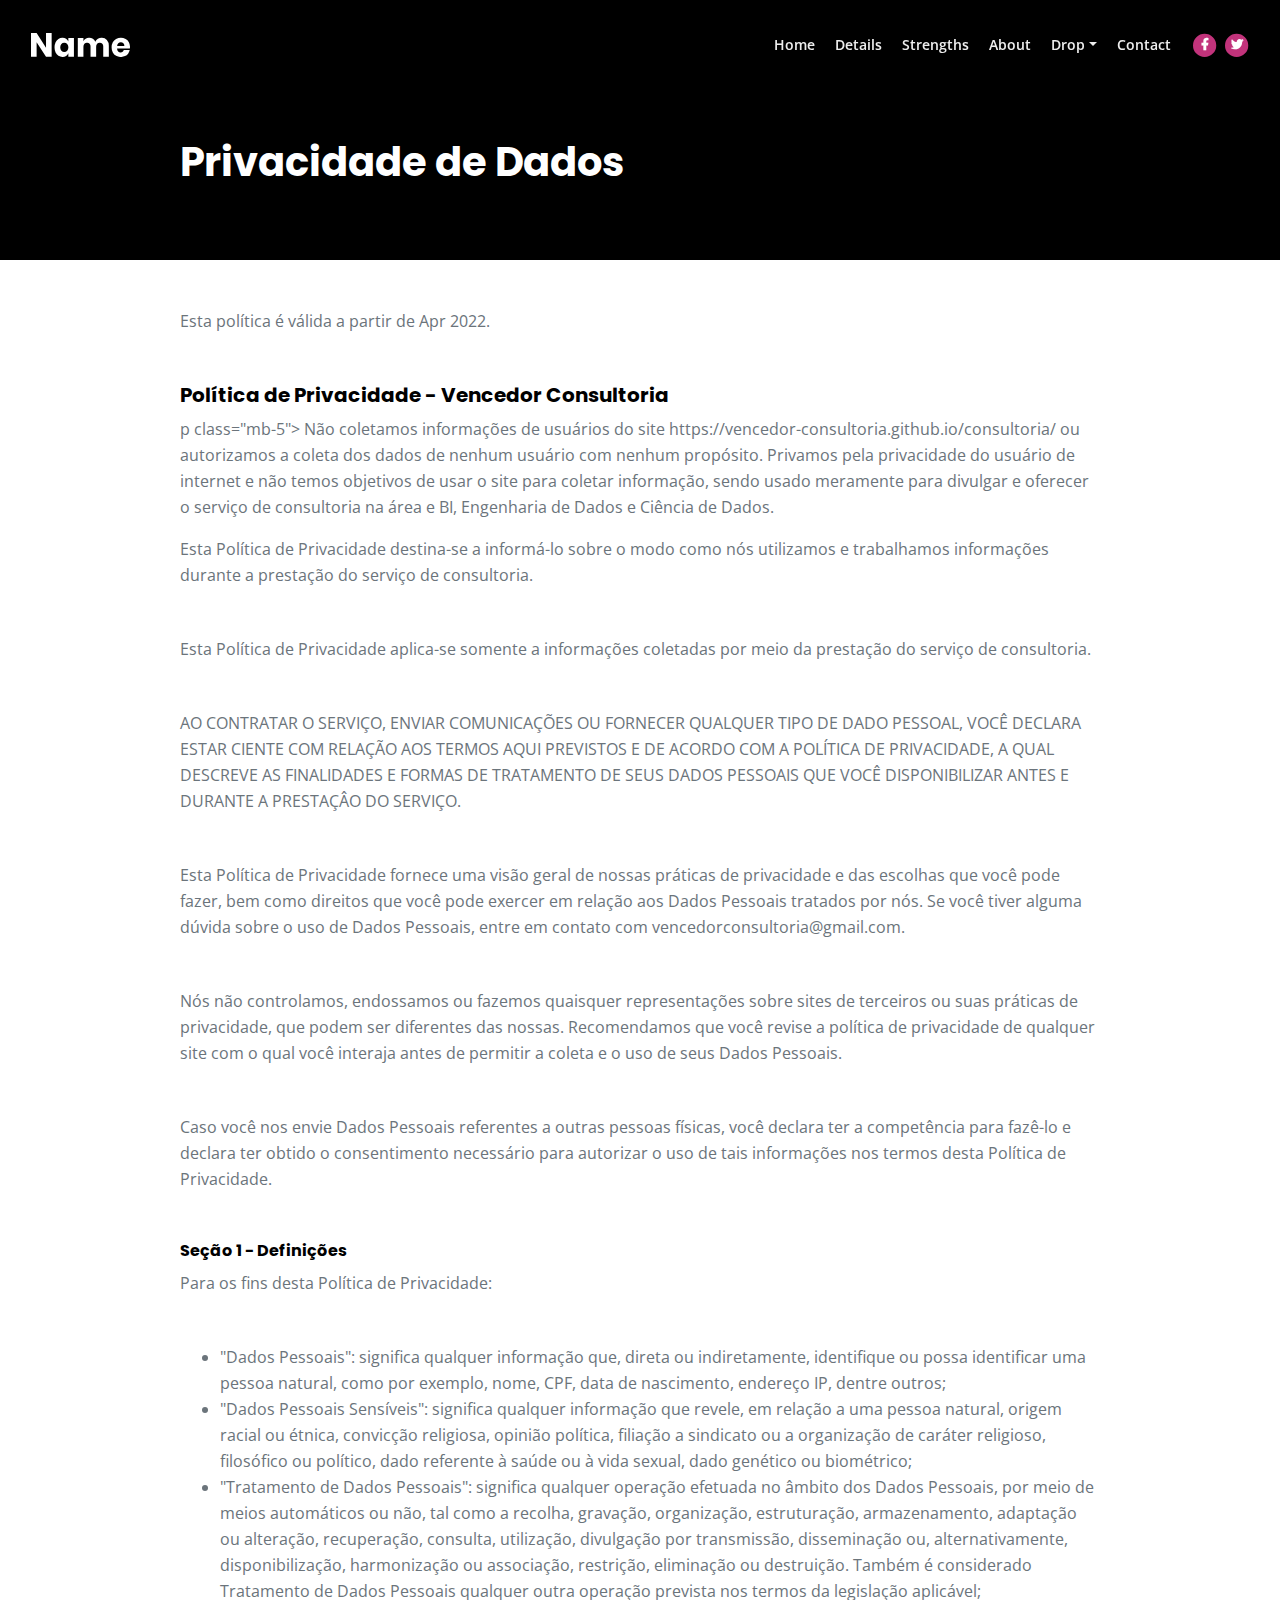
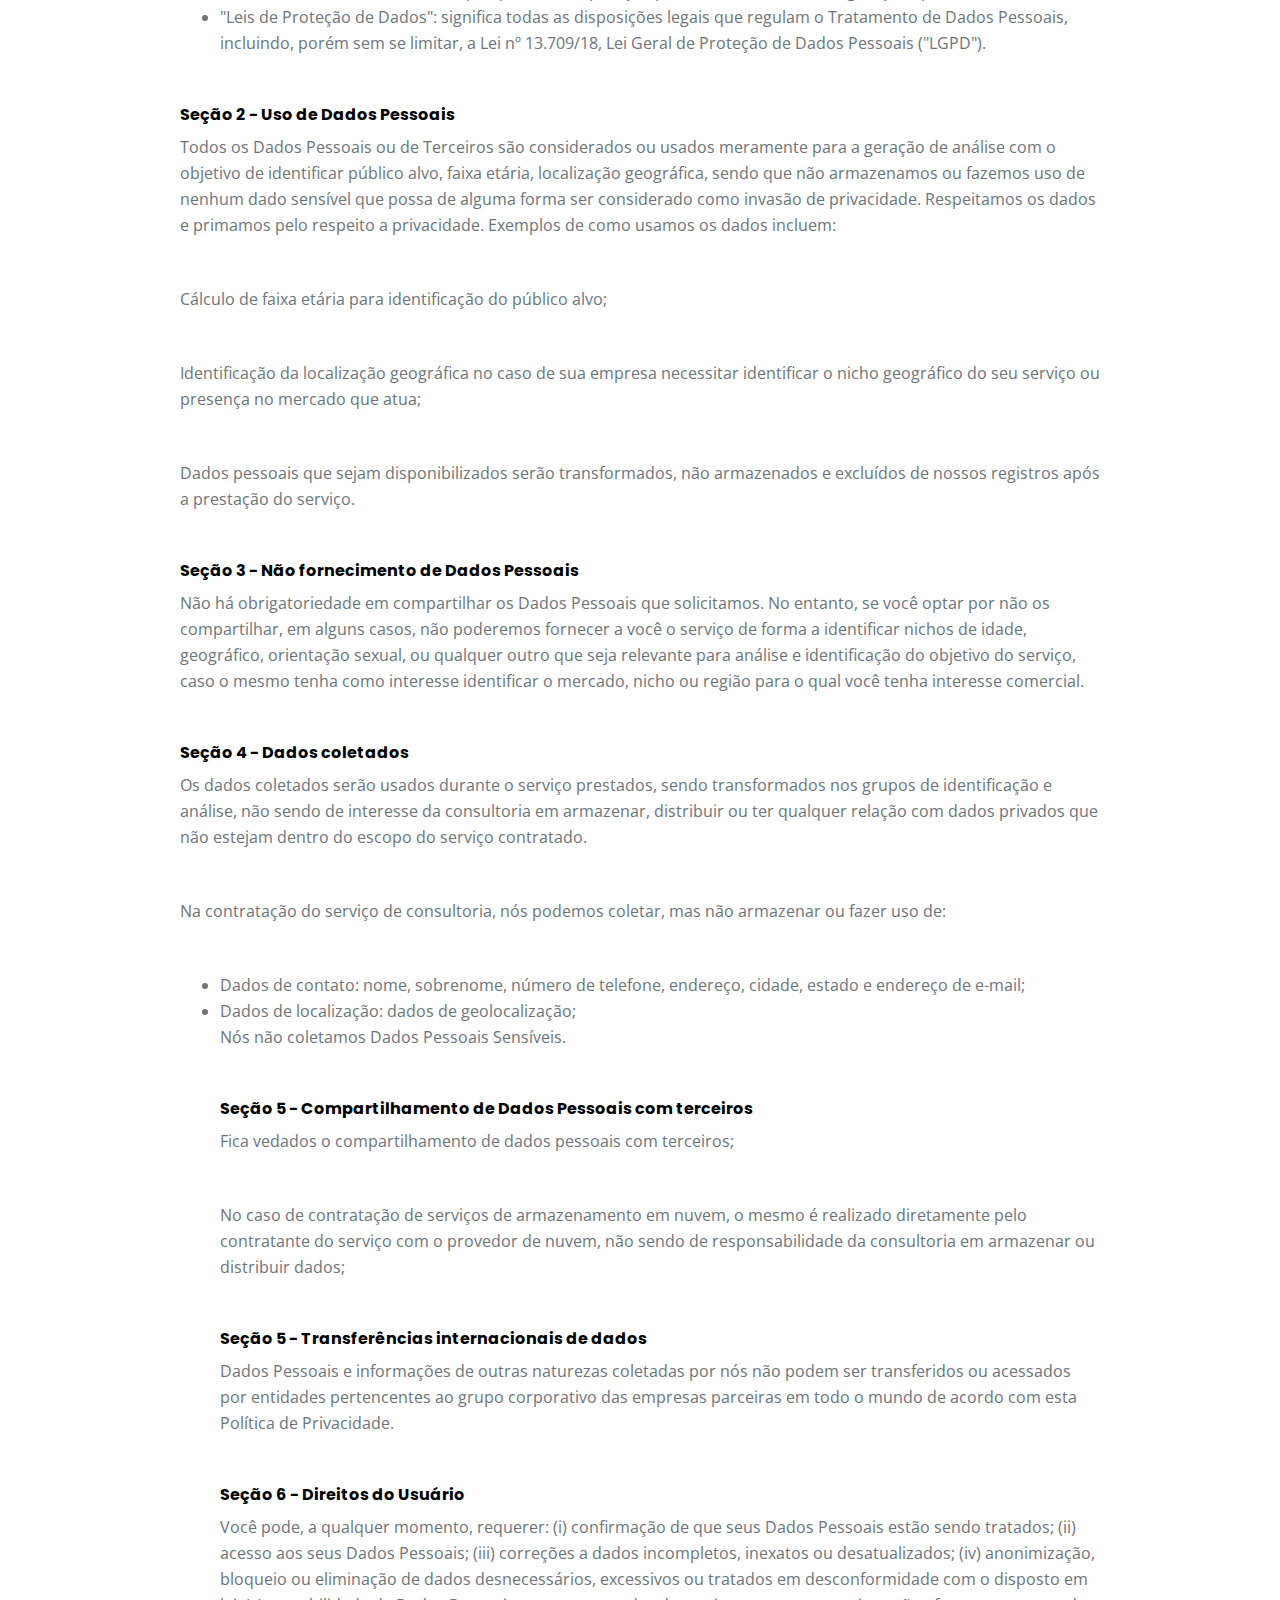
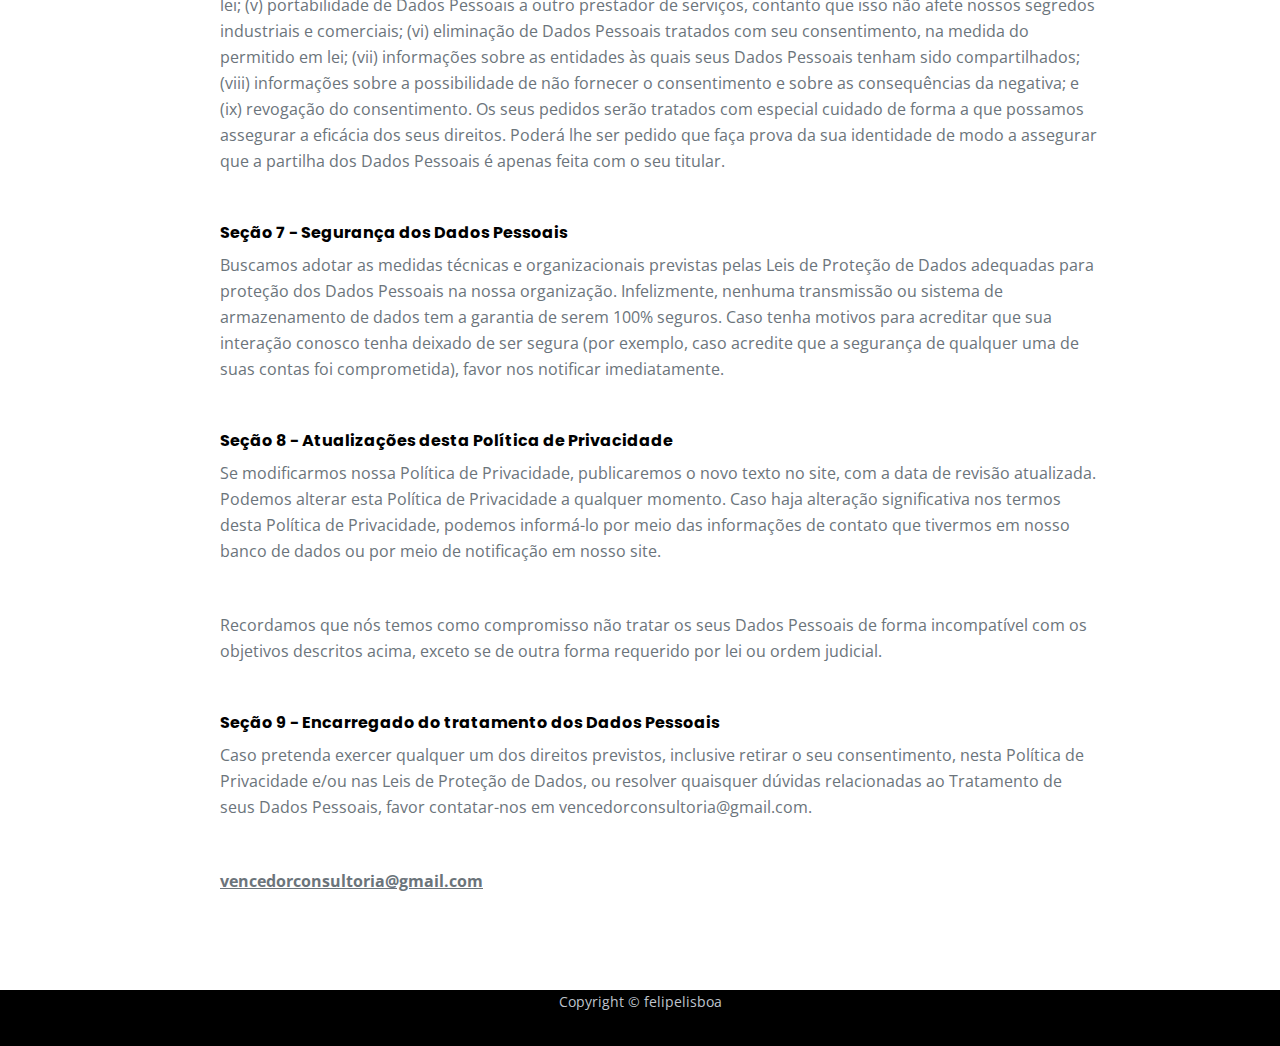
==== commit a4ac4f25: "privacy policy updated" ====
--- a/privacy.html
+++ b/privacy.html
@@ -101,7 +101,7 @@
             <div class="container">
                 <div class="row">
                     <div class="col-xl-10 offset-xl-1">
-                        <h1>Eiusmod Tempor Incididunt</h1>
+                        <h1>Privacidade de Dados</h1>
                     </div> <!-- end of col -->
                 </div> <!-- end of row -->
             </div> <!-- end of container -->
@@ -114,85 +114,86 @@
             <div class="container">
                 <div class="row">
                     <div class="col-xl-10 offset-xl-1">
-                        <p class="mb-5">Esta política é válida a partir de Apr 2022.
-                            Política de Privacidade - Vencedor Consultoria
-                            
+                        <p class="mb-5">Esta política é válida a partir de Apr 2022.</p>
+                            <h5>Política de Privacidade - Vencedor Consultoria</h5>
+                            p class="mb-5">
                             Não coletamos informações de usuários do site https://vencedor-consultoria.github.io/consultoria/ ou autorizamos a coleta dos dados de nenhum usuário com nenhum propósito. Privamos pela privacidade do usuário de internet e não temos objetivos de usar o site para coletar informação, sendo usado meramente para divulgar e oferecer o serviço de consultoria na área e BI, Engenharia de Dados e Ciência de Dados.
-                            
+                            </p>
+                            <p class="mb-5">
                             Esta Política de Privacidade destina-se a informá-lo sobre o modo como nós utilizamos e trabalhamos informações durante a prestação do serviço de consultoria.
-                            
+                            </p>
+                            <p class="mb-5">
                             Esta Política de Privacidade aplica-se somente a informações coletadas por meio da prestação do serviço de consultoria.
-                            
+                            </p>
+                            <p class="mb-5">
                             AO CONTRATAR O SERVIÇO, ENVIAR COMUNICAÇÕES OU FORNECER QUALQUER TIPO DE DADO PESSOAL, VOCÊ DECLARA ESTAR CIENTE COM RELAÇÃO AOS TERMOS AQUI PREVISTOS E DE ACORDO COM A POLÍTICA DE PRIVACIDADE, A QUAL DESCREVE AS FINALIDADES E FORMAS DE TRATAMENTO DE SEUS DADOS PESSOAIS QUE VOCÊ DISPONIBILIZAR ANTES E DURANTE A PRESTAÇÂO DO SERVIÇO.
-                            
+                            </p>
+                            <p class="mb-5">
                             Esta Política de Privacidade fornece uma visão geral de nossas práticas de privacidade e das escolhas que você pode fazer, bem como direitos que você pode exercer em relação aos Dados Pessoais tratados por nós. Se você tiver alguma dúvida sobre o uso de Dados Pessoais, entre em contato com vencedorconsultoria@gmail.com.
-                            
+                            </p>
+                            <p class="mb-5">
                             Nós não controlamos, endossamos ou fazemos quaisquer representações sobre sites de terceiros ou suas práticas de privacidade, que podem ser diferentes das nossas. Recomendamos que você revise a política de privacidade de qualquer site com o qual você interaja antes de permitir a coleta e o uso de seus Dados Pessoais.
-                            
+                            </p>
+                            <p class="mb-5">
                             Caso você nos envie Dados Pessoais referentes a outras pessoas físicas, você declara ter a competência para fazê-lo e declara ter obtido o consentimento necessário para autorizar o uso de tais informações nos termos desta Política de Privacidade.
-                            
+                            </p>
+                            <h6>
                             Seção 1 - Definições
-                            
+                            </h6>
+                            <p class="mb-5">
                             Para os fins desta Política de Privacidade:
-                            
-                                "Dados Pessoais": significa qualquer informação que, direta ou indiretamente, identifique ou possa identificar uma pessoa natural, como por exemplo, nome, CPF, data de nascimento, endereço IP, dentre outros;
-                                "Dados Pessoais Sensíveis": significa qualquer informação que revele, em relação a uma pessoa natural, origem racial ou étnica, convicção religiosa, opinião política, filiação a sindicato ou a organização de caráter religioso, filosófico ou político, dado referente à saúde ou à vida sexual, dado genético ou biométrico;
-                                "Tratamento de Dados Pessoais": significa qualquer operação efetuada no âmbito dos Dados Pessoais, por meio de meios automáticos ou não, tal como a recolha, gravação, organização, estruturação, armazenamento, adaptação ou alteração, recuperação, consulta, utilização, divulgação por transmissão, disseminação ou, alternativamente, disponibilização, harmonização ou associação, restrição, eliminação ou destruição. Também é considerado Tratamento de Dados Pessoais qualquer outra operação prevista nos termos da legislação aplicável;
-                                "Leis de Proteção de Dados": significa todas as disposições legais que regulam o Tratamento de Dados Pessoais, incluindo, porém sem se limitar, a Lei nº 13.709/18, Lei Geral de Proteção de Dados Pessoais ("LGPD").
-                            
+                            </p>
+                            <ul class="mb-5">
+                                <li>"Dados Pessoais": significa qualquer informação que, direta ou indiretamente, identifique ou possa identificar uma pessoa natural, como por exemplo, nome, CPF, data de nascimento, endereço IP, dentre outros;</li>
+                                <li>"Dados Pessoais Sensíveis": significa qualquer informação que revele, em relação a uma pessoa natural, origem racial ou étnica, convicção religiosa, opinião política, filiação a sindicato ou a organização de caráter religioso, filosófico ou político, dado referente à saúde ou à vida sexual, dado genético ou biométrico;</li>
+                                <li>"Tratamento de Dados Pessoais": significa qualquer operação efetuada no âmbito dos Dados Pessoais, por meio de meios automáticos ou não, tal como a recolha, gravação, organização, estruturação, armazenamento, adaptação ou alteração, recuperação, consulta, utilização, divulgação por transmissão, disseminação ou, alternativamente, disponibilização, harmonização ou associação, restrição, eliminação ou destruição. Também é considerado Tratamento de Dados Pessoais qualquer outra operação prevista nos termos da legislação aplicável;</li>
+                                <li>"Leis de Proteção de Dados": significa todas as disposições legais que regulam o Tratamento de Dados Pessoais, incluindo, porém sem se limitar, a Lei nº 13.709/18, Lei Geral de Proteção de Dados Pessoais ("LGPD").</li>
+                            </ul>
+                            <h6>
                             Seção 2 - Uso de Dados Pessoais
-                            
+                            </h6>
+                            <p  class="mb-5">
                             Todos os Dados Pessoais ou de Terceiros são considerados ou usados meramente para a geração de análise com o objetivo de identificar público alvo, faixa etária, localização geográfica, sendo que não armazenamos ou fazemos uso de nenhum dado sensível que possa de alguma forma ser considerado como invasão de privacidade. Respeitamos os dados e primamos pelo respeito a privacidade. Exemplos de como usamos os dados incluem:
-                            
-                                Cálculo de faixa etária para identificação do público alvo;
-                                Identificação da localização geográfica no caso de sua empresa necessitar identificar o nicho geográfico do seu serviço ou presença no mercado que atua;
-                            
+                            </p>
+                            <p class="mb-5">Cálculo de faixa etária para identificação do público alvo;</p>
+                            <p class="mb-5">Identificação da localização geográfica no caso de sua empresa necessitar identificar o nicho geográfico do seu serviço ou presença no mercado que atua;</p>
+                            <p class="mb-5">
                             Dados pessoais que sejam disponibilizados serão transformados, não armazenados e excluídos de nossos registros após a prestação do serviço.
-                            
+                            </p>
+                            <h6>
                             Seção 3 - Não fornecimento de Dados Pessoais
-                            
+                            </h6>
+                            <p class="mb-5">
                             Não há obrigatoriedade em compartilhar os Dados Pessoais que solicitamos. No entanto, se você optar por não os compartilhar, em alguns casos, não poderemos fornecer a você o serviço de forma a identificar nichos de idade, geográfico, orientação sexual, ou qualquer outro que seja relevante para análise e identificação do objetivo do serviço, caso o mesmo tenha como interesse identificar o mercado, nicho ou região para o qual você tenha interesse comercial.
-                            
+                            </p>
+                            <h6>
                             Seção 4 - Dados coletados
-                            
+                            </h6>
+                            <p class="mb-5">
                             Os dados coletados serão usados durante o serviço prestados, sendo transformados nos grupos de identificação e análise, não sendo de interesse da consultoria em armazenar, distribuir ou ter qualquer relação com dados privados que não estejam dentro do escopo do serviço contratado.
-                            
+                            </p>
+                            <p class="mb-5">
                             Na contratação do serviço de consultoria, nós podemos coletar, mas não armazenar ou fazer uso de:
-                            
-                                Dados de contato: nome, sobrenome, número de telefone, endereço, cidade, estado e endereço de e-mail;
-                            
-                                Dados de localização: dados de geolocalização;
-                                
-                            Nós não coletamos Dados Pessoais Sensíveis.
-                            
-                            Seção 5 - Compartilhamento de Dados Pessoais com terceiros
-                                Fica vedados o compartilhamento de dados pessoais com terceiros;
-                                No caso de contratação de serviços de armazenamento em nuvem, o mesmo é realizado diretamente pelo contratante do serviço com o provedor de nuvem, não sendo de responsabilidade da consultoria em armazenar ou distribuir dados;
-                            
-                            Seção 6 - Transferências internacionais de dados
-                            
-                            Dados Pessoais e informações de outras naturezas coletadas por nós não podem ser transferidos ou acessados por entidades pertencentes ao grupo corporativo das empresas parceiras em todo o mundo de acordo com esta Política de Privacidade.
-                            
-                            Seção 9 - Direitos do Usuário
-                            
-                            Você pode, a qualquer momento, requerer: (i) confirmação de que seus Dados Pessoais estão sendo tratados; (ii) acesso aos seus Dados Pessoais; (iii) correções a dados incompletos, inexatos ou desatualizados; (iv) anonimização, bloqueio ou eliminação de dados desnecessários, excessivos ou tratados em desconformidade com o disposto em lei; (v) portabilidade de Dados Pessoais a outro prestador de serviços, contanto que isso não afete nossos segredos industriais e comerciais; (vi) eliminação de Dados Pessoais tratados com seu consentimento, na medida do permitido em lei; (vii) informações sobre as entidades às quais seus Dados Pessoais tenham sido compartilhados; (viii) informações sobre a possibilidade de não fornecer o consentimento e sobre as consequências da negativa; e (ix) revogação do consentimento. Os seus pedidos serão tratados com especial cuidado de forma a que possamos assegurar a eficácia dos seus direitos. Poderá lhe ser pedido que faça prova da sua identidade de modo a assegurar que a partilha dos Dados Pessoais é apenas feita com o seu titular.
-                            
-                            Você deverá ter em mente que, em certos casos (por exemplo, devido a requisitos legais), o seu pedido poderá não ser imediatamente satisfeito, além de que nós poderemos não conseguir atendê-lo por conta de cumprimento de obrigações legais.
-                            
-                            Seção 10 - Segurança dos Dados Pessoais
-                            
-                            Buscamos adotar as medidas técnicas e organizacionais previstas pelas Leis de Proteção de Dados adequadas para proteção dos Dados Pessoais na nossa organização. Infelizmente, nenhuma transmissão ou sistema de armazenamento de dados tem a garantia de serem 100% seguros. Caso tenha motivos para acreditar que sua interação conosco tenha deixado de ser segura (por exemplo, caso acredite que a segurança de qualquer uma de suas contas foi comprometida), favor nos notificar imediatamente.
-                            
-                            Seção 11 - Atualizações desta Política de Privacidade
-                            
-                            Se modificarmos nossa Política de Privacidade, publicaremos o novo texto no site, com a data de revisão atualizada. Podemos alterar esta Política de Privacidade a qualquer momento. Caso haja alteração significativa nos termos desta Política de Privacidade, podemos informá-lo por meio das informações de contato que tivermos em nosso banco de dados ou por meio de notificação em nosso site.
-                            
-                            Recordamos que nós temos como compromisso não tratar os seus Dados Pessoais de forma incompatível com os objetivos descritos acima, exceto se de outra forma requerido por lei ou ordem judicial.
-                            
-                            Seção 12 - Encarregado do tratamento dos Dados Pessoais
-                            
-                            Caso pretenda exercer qualquer um dos direitos previstos, inclusive retirar o seu consentimento, nesta Política de Privacidade e/ou nas Leis de Proteção de Dados, ou resolver quaisquer dúvidas relacionadas ao Tratamento de seus Dados Pessoais, favor contatar-nos em vencedorconsultoria@gmail.com.</p>
-                             <a href="mailto:vencedorconsultoria@gmail.com"><strong>vencedorconsultoria@gmail.com</strong></a>
+                            </p>
+                            <ul class="mb-5">
+                                <li>Dados de contato: nome, sobrenome, número de telefone, endereço, cidade, estado e endereço de e-mail;</li>
+                                <li>Dados de localização: dados de geolocalização;</li>
+                            <p class="mb-5">Nós não coletamos Dados Pessoais Sensíveis.</p>
+                            <h6>Seção 5 - Compartilhamento de Dados Pessoais com terceiros</h6>
+                            <p class="mb-5">Fica vedados o compartilhamento de dados pessoais com terceiros;</p>
+                            <p class="mb-5">No caso de contratação de serviços de armazenamento em nuvem, o mesmo é realizado diretamente pelo contratante do serviço com o provedor de nuvem, não sendo de responsabilidade da consultoria em armazenar ou distribuir dados;</p>
+                            <h6>Seção 5 - Transferências internacionais de dados</h6>
+                            <p class="mb-5">Dados Pessoais e informações de outras naturezas coletadas por nós não podem ser transferidos ou acessados por entidades pertencentes ao grupo corporativo das empresas parceiras em todo o mundo de acordo com esta Política de Privacidade.</p>
+                            <h6>Seção 6 - Direitos do Usuário</h6>
+                            <p class="mb-5">Você pode, a qualquer momento, requerer: (i) confirmação de que seus Dados Pessoais estão sendo tratados; (ii) acesso aos seus Dados Pessoais; (iii) correções a dados incompletos, inexatos ou desatualizados; (iv) anonimização, bloqueio ou eliminação de dados desnecessários, excessivos ou tratados em desconformidade com o disposto em lei; (v) portabilidade de Dados Pessoais a outro prestador de serviços, contanto que isso não afete nossos segredos industriais e comerciais; (vi) eliminação de Dados Pessoais tratados com seu consentimento, na medida do permitido em lei; (vii) informações sobre as entidades às quais seus Dados Pessoais tenham sido compartilhados; (viii) informações sobre a possibilidade de não fornecer o consentimento e sobre as consequências da negativa; e (ix) revogação do consentimento. Os seus pedidos serão tratados com especial cuidado de forma a que possamos assegurar a eficácia dos seus direitos. Poderá lhe ser pedido que faça prova da sua identidade de modo a assegurar que a partilha dos Dados Pessoais é apenas feita com o seu titular.</p>
+                            <h6>Seção 7 - Segurança dos Dados Pessoais</h6>
+                            <p class="mb-5">Buscamos adotar as medidas técnicas e organizacionais previstas pelas Leis de Proteção de Dados adequadas para proteção dos Dados Pessoais na nossa organização. Infelizmente, nenhuma transmissão ou sistema de armazenamento de dados tem a garantia de serem 100% seguros. Caso tenha motivos para acreditar que sua interação conosco tenha deixado de ser segura (por exemplo, caso acredite que a segurança de qualquer uma de suas contas foi comprometida), favor nos notificar imediatamente.</p>
+                            <h6>Seção 8 - Atualizações desta Política de Privacidade</h6>
+                            <p class="mb-5">Se modificarmos nossa Política de Privacidade, publicaremos o novo texto no site, com a data de revisão atualizada. Podemos alterar esta Política de Privacidade a qualquer momento. Caso haja alteração significativa nos termos desta Política de Privacidade, podemos informá-lo por meio das informações de contato que tivermos em nosso banco de dados ou por meio de notificação em nosso site.</p>
+                            <p class="mb-5">Recordamos que nós temos como compromisso não tratar os seus Dados Pessoais de forma incompatível com os objetivos descritos acima, exceto se de outra forma requerido por lei ou ordem judicial.</p>
+                            <h6>Seção 9 - Encarregado do tratamento dos Dados Pessoais</h6>
+                            <p class="mb-5">Caso pretenda exercer qualquer um dos direitos previstos, inclusive retirar o seu consentimento, nesta Política de Privacidade e/ou nas Leis de Proteção de Dados, ou resolver quaisquer dúvidas relacionadas ao Tratamento de seus Dados Pessoais, favor contatar-nos em vencedorconsultoria@gmail.com.</p>
+                            <p class="mb-5"><a href="mailto:vencedorconsultoria@gmail.com"><strong>vencedorconsultoria@gmail.com</strong></a></p>
                         </div> <!-- end of footer-col -->
                     </div> <!-- end of col -->
                 </div> <!-- end of row -->
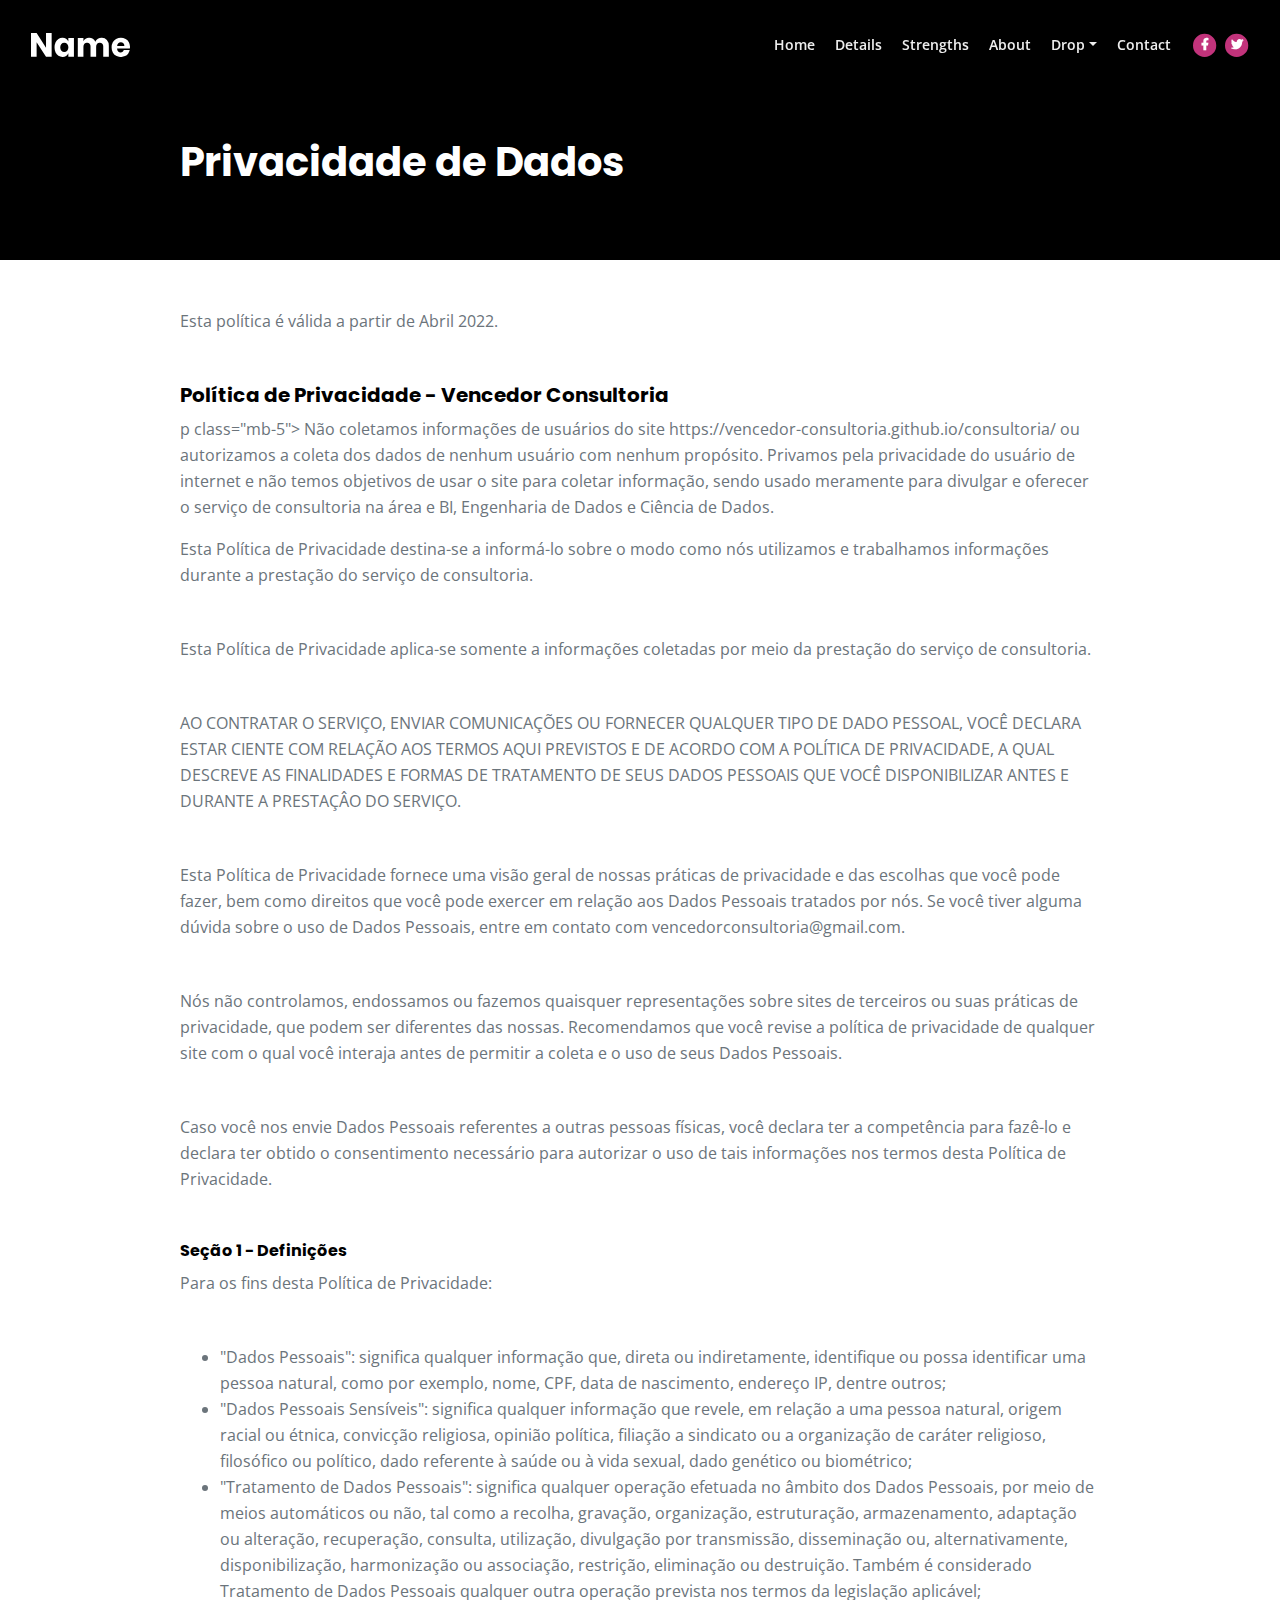
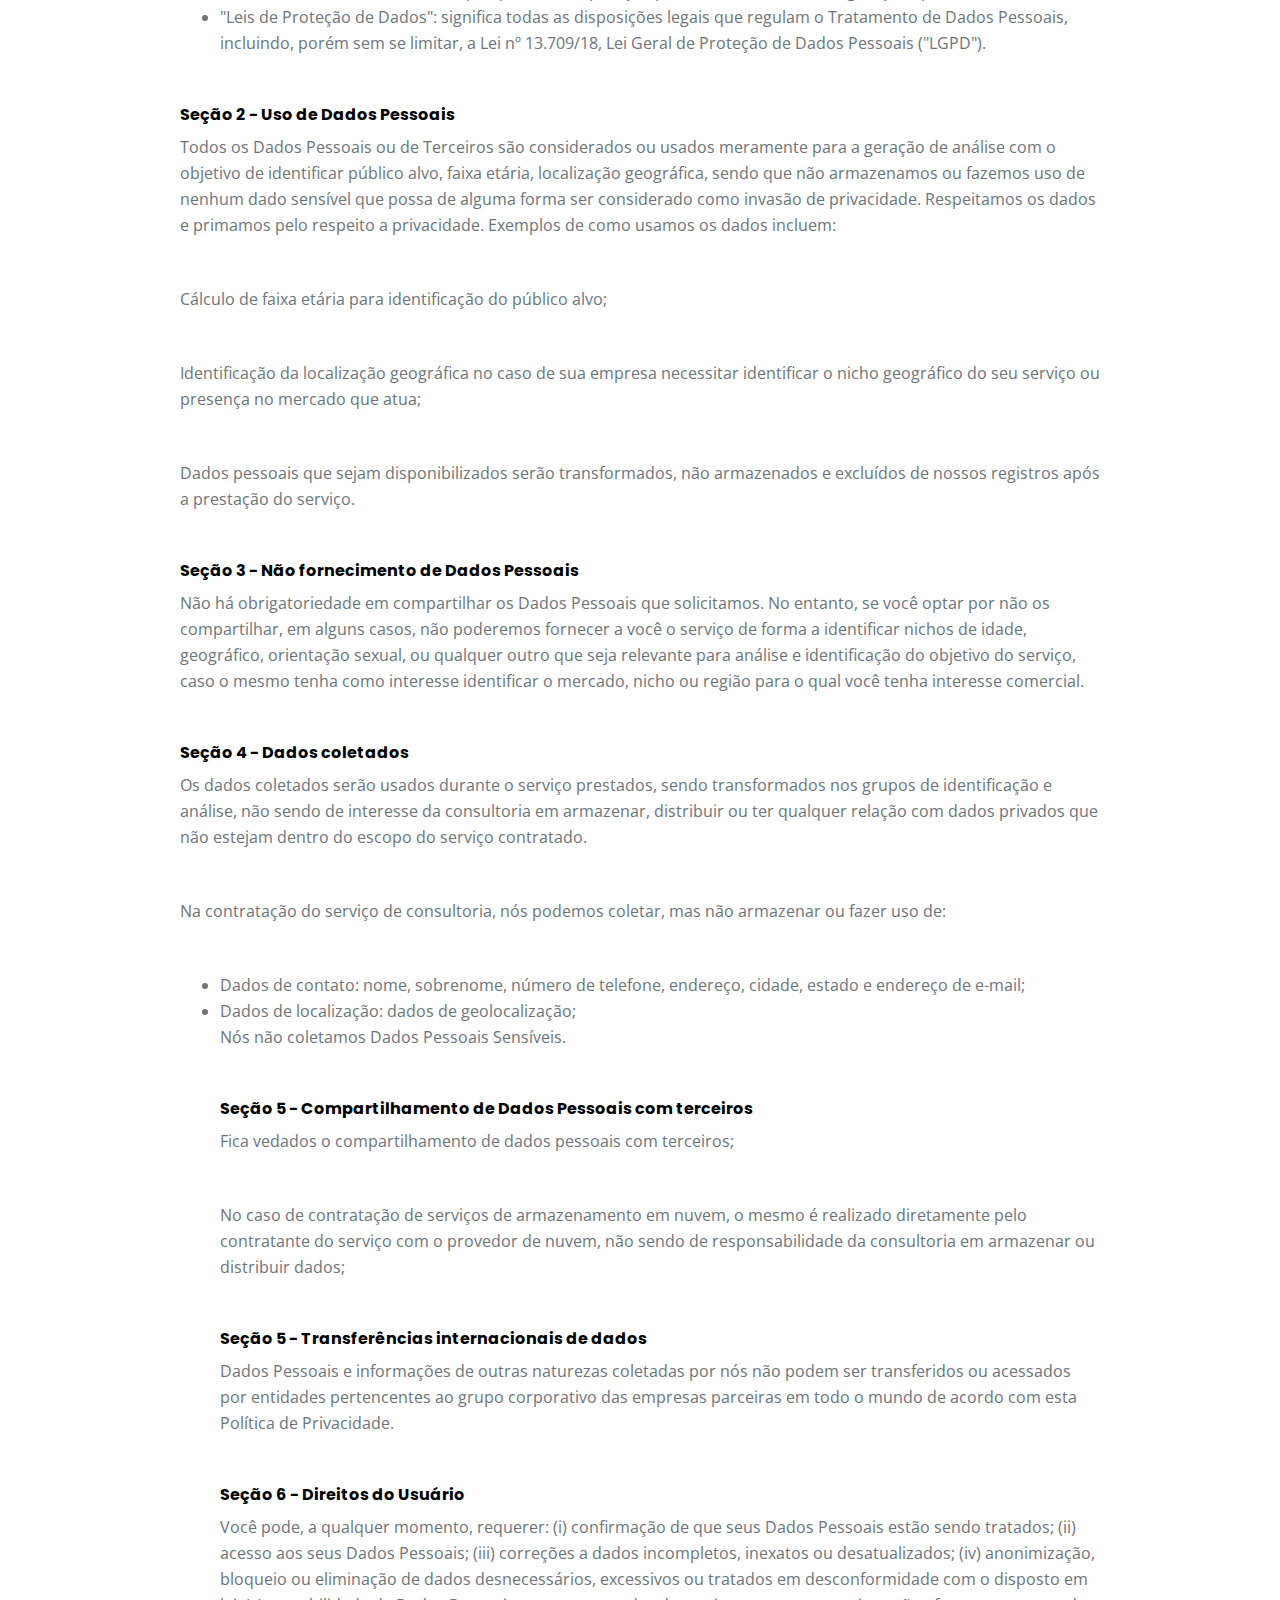
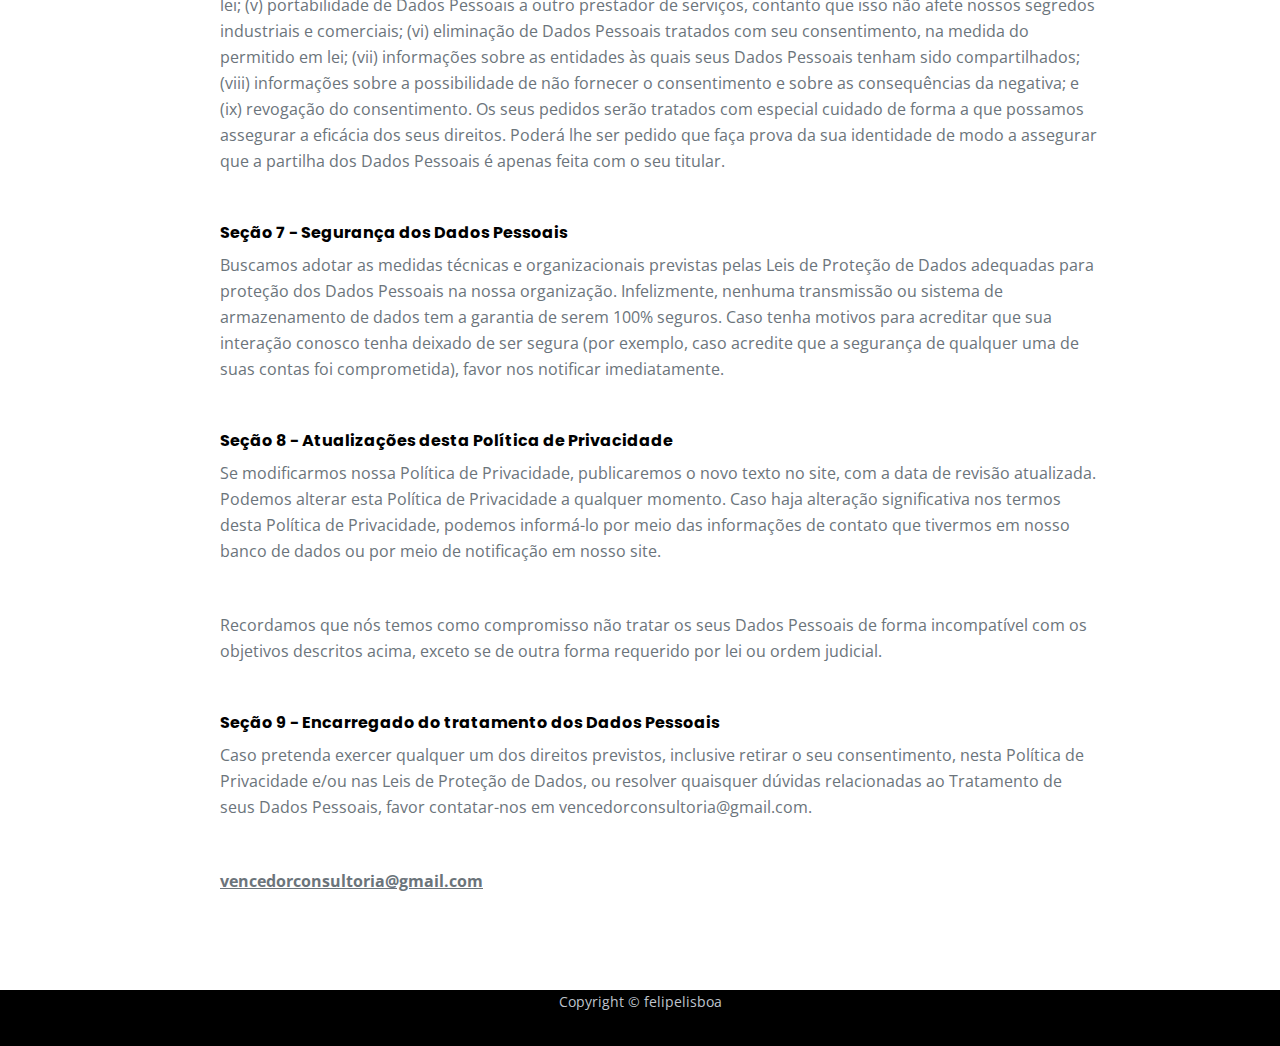
==== commit aaf8cf38: "about us part" ====
--- a/privacy.html
+++ b/privacy.html
@@ -114,7 +114,7 @@
             <div class="container">
                 <div class="row">
                     <div class="col-xl-10 offset-xl-1">
-                        <p class="mb-5">Esta política é válida a partir de Apr 2022.</p>
+                        <p class="mb-5">Esta política é válida a partir de Abril 2022.</p>
                             <h5>Política de Privacidade - Vencedor Consultoria</h5>
                             p class="mb-5">
                             Não coletamos informações de usuários do site https://vencedor-consultoria.github.io/consultoria/ ou autorizamos a coleta dos dados de nenhum usuário com nenhum propósito. Privamos pela privacidade do usuário de internet e não temos objetivos de usar o site para coletar informação, sendo usado meramente para divulgar e oferecer o serviço de consultoria na área e BI, Engenharia de Dados e Ciência de Dados.
